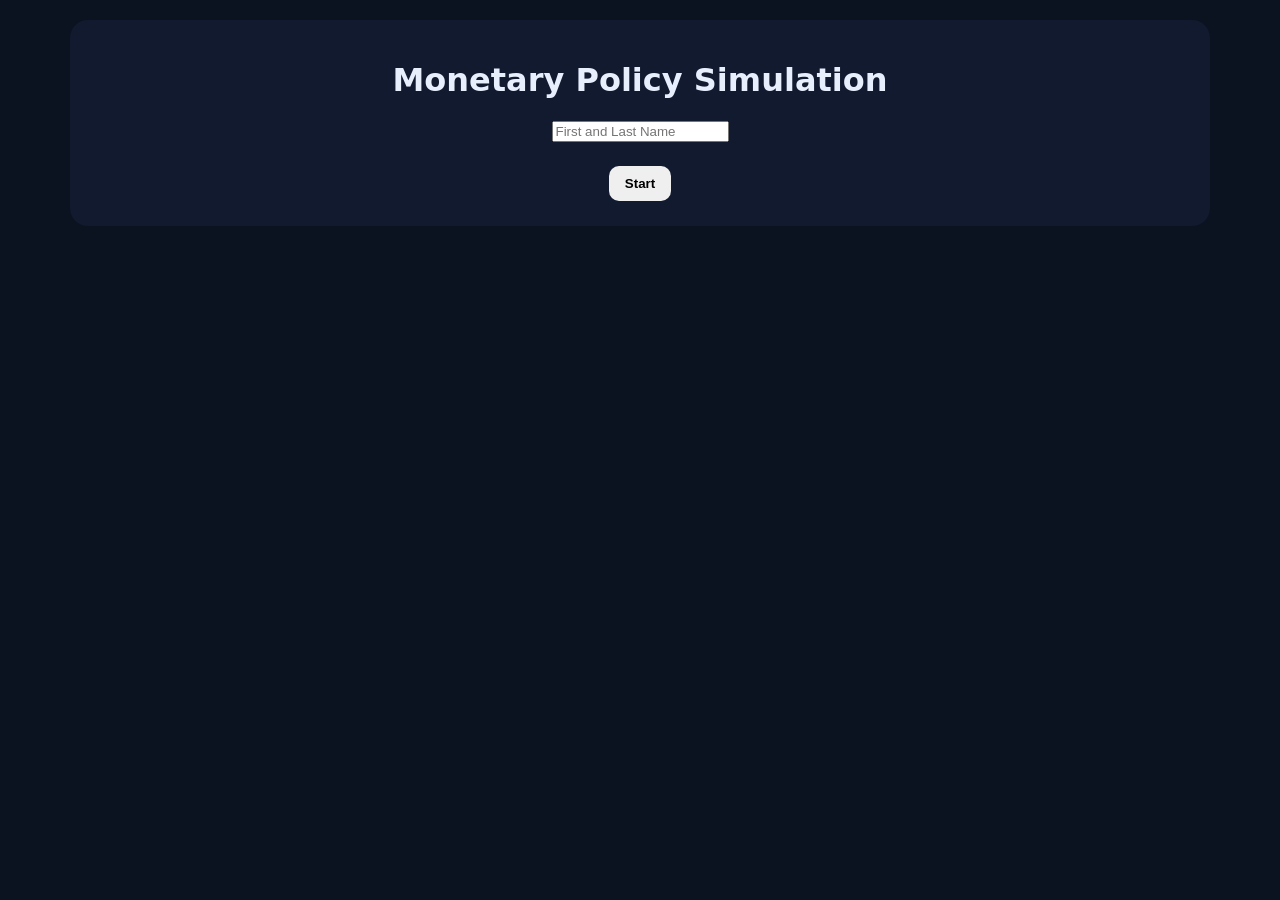
==== Fiscal-Policy-Slider-Game.html @ 52f2d163 "Update Fiscal-Policy-Slider-Game.html" ====
<!doctype html>
<html lang="en">
<head>
<meta charset="utf-8"/>
<meta name="viewport" content="width=device-width,initial-scale=1"/>
<title>Monetary Policy Slider Simulation — CS21</title>

<style>
body{margin:0;background:#0b1220;color:#e7eefc;font-family:system-ui;text-align:center;}
.panel{background:#111a2f;margin:20px auto;padding:20px;border-radius:18px;width:min(1100px,95vw);}
.slider-wrap{display:flex;justify-content:center;gap:60px;margin:30px 0;}
input[type=range]{writing-mode:bt-lr;-webkit-appearance:slider-vertical;width:8px;height:250px;}
.economy{margin:20px auto;width:160px;height:160px;background:#7aa2ff;display:flex;align-items:center;justify-content:center;border-radius:12px;transition:.3s;}
button{padding:10px 16px;border:none;border-radius:10px;margin:5px;cursor:pointer;font-weight:bold;}
.hidden{display:none;}
</style>
</head>
<body>

<div id="startScreen" class="panel">
<h1>Monetary Policy Simulation</h1>
<input id="studentName" placeholder="First and Last Name"/>
<br><br>
<button onclick="startGame()">Start</button>
</div>

<div id="gameScreen" class="panel hidden">
<div>
<span id="timestamp"></span> |
Time: <span id="timer">0</span>s |
Accuracy: <span id="accuracy">100</span>%
</div>

<h2 id="scenario"></h2>

<div class="slider-wrap">

<div>
<label><b>Buy Securities ↑</b></label><br>
<input type="range" min="-100" max="100" value="0" id="omo"><br>
<label>Sell Securities ↓</label>
</div>

<div>
<label><b>Lower Reserve ↑</b></label><br>
<input type="range" min="-100" max="100" value="0" id="reserve"><br>
<label>Raise Reserve ↓</label>
</div>

<div>
<label><b>Lower Discount ↑</b></label><br>
<input type="range" min="-100" max="100" value="0" id="discount"><br>
<label>Raise Discount ↓</label>
</div>

</div>

<div class="economy" id="econBox">Economy / Inflation</div>

<button onclick="submitAnswer('Expansionary')">Expansionary</button>
<button onclick="submitAnswer('Contractionary')">Contractionary</button>

<p id="feedback"></p>
</div>

<div id="finishScreen" class="panel hidden"></div>

<script>
const scenarios=[
{q:"Recession begins. The Fed buys government bonds.",a:"Expansionary"},
{q:"Inflation rises. The Fed sells bonds.",a:"Contractionary"},
{q:"Unemployment increases. Reserve requirement lowered.",a:"Expansionary"},
{q:"Economy overheating. Reserve requirement raised.",a:"Contractionary"},
{q:"Banks need liquidity. Discount rate lowered.",a:"Expansionary"},
{q:"Inflation at 8%. Discount rate increased.",a:"Contractionary"},
{q:"GDP declining. Fed buys securities.",a:"Expansionary"},
{q:"Prices rising too fast. Fed sells securities.",a:"Contractionary"},
{q:"Lending slows. Reserve requirement reduced.",a:"Expansionary"},
{q:"Credit expanding too quickly. Reserve raised.",a:"Contractionary"},
{q:"Recession deepens. Discount lowered.",a:"Expansionary"},
{q:"Inflation spike. Discount raised.",a:"Contractionary"},
{q:"Economic slowdown. Fed buys bonds.",a:"Expansionary"},
{q:"Demand too high. Fed sells bonds.",a:"Contractionary"},
{q:"Banks hesitant to lend. Reserve lowered.",a:"Expansionary"},
{q:"Money supply too large. Reserve raised.",a:"Contractionary"},
{q:"Unemployment rising. Discount rate cut.",a:"Expansionary"},
{q:"Inflation persists. Discount increased.",a:"Contractionary"},
{q:"GDP shrinking. Fed purchases securities.",a:"Expansionary"},
{q:"Inflation accelerates. Fed sells securities.",a:"Contractionary"},
{q:"Credit tightens. Reserve requirement lowered.",a:"Expansionary"},
{q:"Economy overheating. Reserve raised.",a:"Contractionary"},
{q:"Businesses struggling. Discount lowered.",a:"Expansionary"},
{q:"Prices surging. Discount raised.",a:"Contractionary"},
{q:"Recession spreads. Fed buys bonds.",a:"Expansionary"},
];

let index=0, correct=0, attempts=0, timer=0, interval;

function startGame(){
const name=document.getElementById("studentName").value;
if(!name)return alert("Enter full name.");
startScreen.classList.add("hidden");
gameScreen.classList.remove("hidden");
timestamp.textContent=new Date().toLocaleString();
loadScenario();
interval=setInterval(()=>{timer++;document.getElementById("timer").textContent=timer;},1000);
}

function loadScenario(){
scenario.textContent=scenarios[index].q;
feedback.textContent="";
updateEconomy();
}

document.querySelectorAll("input[type=range]").forEach(s=>s.oninput=updateEconomy);

function updateEconomy(){
let net=parseInt(omo.value)+parseInt(reserve.value)+parseInt(discount.value);
let size=160+net/3;
econBox.style.width=size+"px";
econBox.style.height=size+"px";
}

function submitAnswer(choice){
attempts++;
if(choice===scenarios[index].a){
correct++;
index++;
if(index>=scenarios.length){
if(correct===attempts) finishGame();
else alert("Must achieve 100% accuracy.");
return;
}
loadScenario();
}else{
feedback.textContent="Hint: Buying bonds, lowering reserve or lowering discount = expand. Opposite = contract.";
}
accuracy.textContent=Math.round((correct/attempts)*100);
}

function finishGame(){
clearInterval(interval);
gameScreen.classList.add("hidden");
finishScreen.classList.remove("hidden");
finishScreen.innerHTML="<h2>100% Perfect Run!</h2>"+
"<p>Time: "+timer+" seconds</p>"+
"<p>Ticket: MON-"+Math.random().toString(36).substring(2,8).toUpperCase()+"</p>";
}
</script>
</body>
</html>
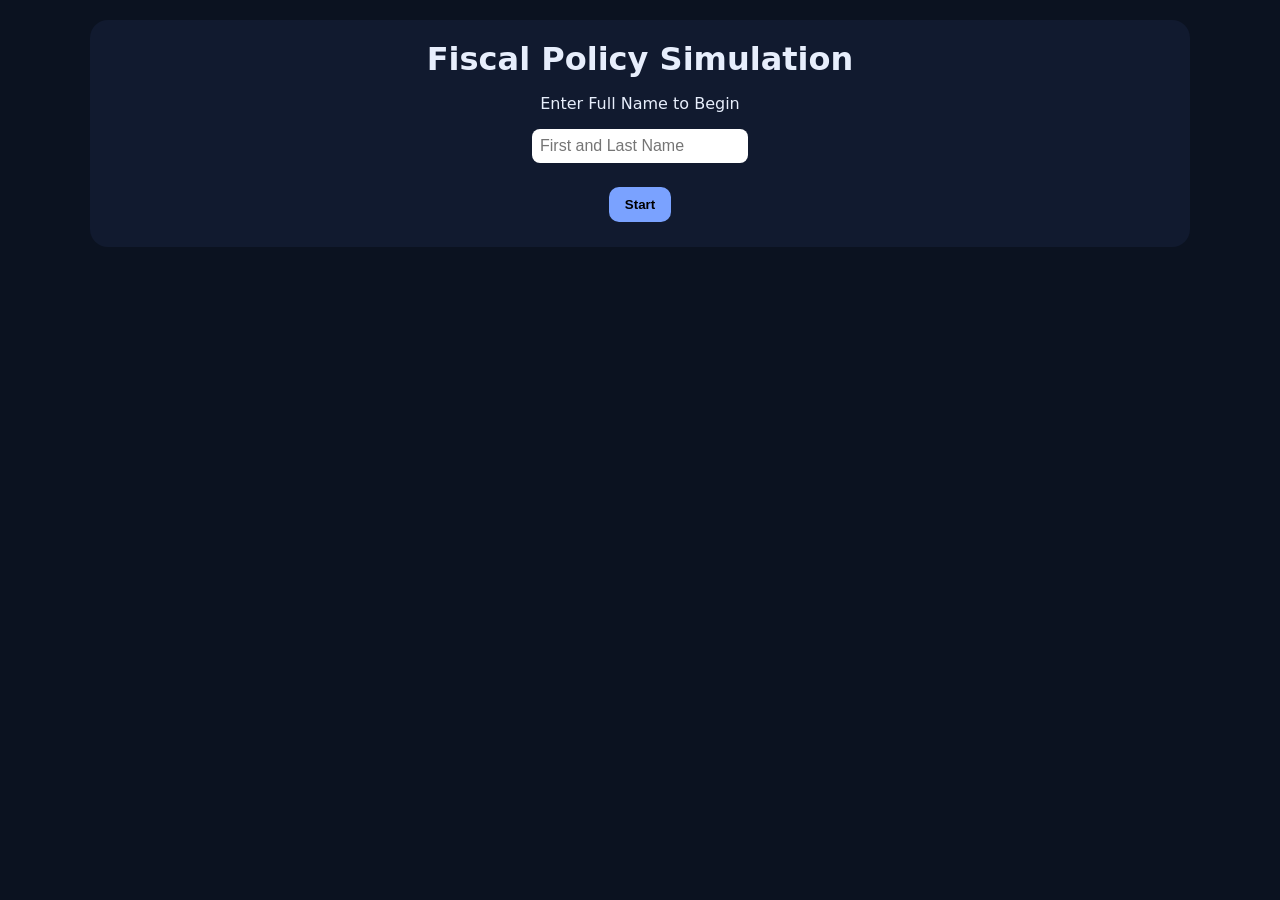
==== commit 1fc2d550: "Update Fiscal-Policy-Slider-Game.html" ====
--- a/Fiscal-Policy-Slider-Game.html
+++ b/Fiscal-Policy-Slider-Game.html
@@ -3,95 +3,159 @@
 <head>
 <meta charset="utf-8"/>
 <meta name="viewport" content="width=device-width,initial-scale=1"/>
-<title>Monetary Policy Slider Simulation — CS21</title>
+<title>Fiscal Policy Slider Simulation — CS20</title>
 
 <style>
-body{margin:0;background:#0b1220;color:#e7eefc;font-family:system-ui;text-align:center;}
-.panel{background:#111a2f;margin:20px auto;padding:20px;border-radius:18px;width:min(1100px,95vw);}
-.slider-wrap{display:flex;justify-content:center;gap:60px;margin:30px 0;}
-input[type=range]{writing-mode:bt-lr;-webkit-appearance:slider-vertical;width:8px;height:250px;}
-.economy{margin:20px auto;width:160px;height:160px;background:#7aa2ff;display:flex;align-items:center;justify-content:center;border-radius:12px;transition:.3s;}
-button{padding:10px 16px;border:none;border-radius:10px;margin:5px;cursor:pointer;font-weight:bold;}
+:root{
+  --bg:#0b1220;
+  --panel:#111a2f;
+  --text:#e7eefc;
+  --muted:#a8b4cf;
+  --accent:#7aa2ff;
+  --good:#2bd576;
+  --bad:#ff5c7a;
+}
+body{
+  margin:0;
+  background:var(--bg);
+  color:var(--text);
+  font-family:system-ui;
+  text-align:center;
+}
+.wrap{width:min(1100px,95vw);margin:20px auto;}
+.panel{
+  background:var(--panel);
+  padding:20px;
+  border-radius:18px;
+}
+h1{margin:0 0 10px}
+input{
+  padding:8px;
+  border-radius:8px;
+  border:none;
+  font-size:16px;
+}
+button{
+  padding:10px 16px;
+  border:none;
+  border-radius:10px;
+  margin:5px;
+  cursor:pointer;
+  font-weight:bold;
+}
+.primary{background:var(--accent);color:#000;}
+.good{background:var(--good);}
+.bad{background:var(--bad);}
+.slider-wrap{
+  display:flex;
+  justify-content:center;
+  gap:80px;
+  margin:30px 0;
+}
+.slider-block{
+  display:flex;
+  flex-direction:column;
+  align-items:center;
+}
+input[type=range]{
+  writing-mode: bt-lr;
+  -webkit-appearance: slider-vertical;
+  width:8px;
+  height:250px;
+}
+.economy{
+  margin:20px auto;
+  width:150px;
+  height:150px;
+  background:var(--accent);
+  display:flex;
+  align-items:center;
+  justify-content:center;
+  border-radius:12px;
+  transition:all .3s ease;
+  font-weight:bold;
+}
+.meta{font-size:14px;color:var(--muted);}
 .hidden{display:none;}
 </style>
 </head>
+
 <body>
+<div class="wrap">
 
 <div id="startScreen" class="panel">
-<h1>Monetary Policy Simulation</h1>
+<h1>Fiscal Policy Simulation</h1>
+<p>Enter Full Name to Begin</p>
 <input id="studentName" placeholder="First and Last Name"/>
 <br><br>
-<button onclick="startGame()">Start</button>
-</div>
-
-<div id="gameScreen" class="panel hidden">
-<div>
+<button class="primary" onclick="startGame()">Start</button>
+</div>
+
+<div id="gameScreen" class="hidden">
+
+<div class="meta">
 <span id="timestamp"></span> |
 Time: <span id="timer">0</span>s |
 Accuracy: <span id="accuracy">100</span>%
 </div>
 
+<div class="panel">
 <h2 id="scenario"></h2>
 
 <div class="slider-wrap">
-
-<div>
-<label><b>Buy Securities ↑</b></label><br>
-<input type="range" min="-100" max="100" value="0" id="omo"><br>
-<label>Sell Securities ↓</label>
-</div>
-
-<div>
-<label><b>Lower Reserve ↑</b></label><br>
-<input type="range" min="-100" max="100" value="0" id="reserve"><br>
-<label>Raise Reserve ↓</label>
-</div>
-
-<div>
-<label><b>Lower Discount ↑</b></label><br>
-<input type="range" min="-100" max="100" value="0" id="discount"><br>
-<label>Raise Discount ↓</label>
-</div>
-
-</div>
-
-<div class="economy" id="econBox">Economy / Inflation</div>
-
-<button onclick="submitAnswer('Expansionary')">Expansionary</button>
-<button onclick="submitAnswer('Contractionary')">Contractionary</button>
+<div class="slider-block">
+<label><b>Increase Spending ↑</b></label>
+<input type="range" min="-100" max="100" value="0" id="spending">
+<label>Decrease Spending ↓</label>
+</div>
+
+<div class="slider-block">
+<label><b>Decrease Taxes ↑</b></label>
+<input type="range" min="-100" max="100" value="0" id="taxes">
+<label>Increase Taxes ↓</label>
+</div>
+</div>
+
+<div class="economy" id="economyBox">ECONOMY</div>
+
+<button onclick="submitAnswer('Expansionary')" class="good">Expansionary</button>
+<button onclick="submitAnswer('Contractionary')" class="bad">Contractionary</button>
 
 <p id="feedback"></p>
 </div>
+</div>
 
 <div id="finishScreen" class="panel hidden"></div>
 
+</div>
+
 <script>
-const scenarios=[
-{q:"Recession begins. The Fed buys government bonds.",a:"Expansionary"},
-{q:"Inflation rises. The Fed sells bonds.",a:"Contractionary"},
-{q:"Unemployment increases. Reserve requirement lowered.",a:"Expansionary"},
-{q:"Economy overheating. Reserve requirement raised.",a:"Contractionary"},
-{q:"Banks need liquidity. Discount rate lowered.",a:"Expansionary"},
-{q:"Inflation at 8%. Discount rate increased.",a:"Contractionary"},
-{q:"GDP declining. Fed buys securities.",a:"Expansionary"},
-{q:"Prices rising too fast. Fed sells securities.",a:"Contractionary"},
-{q:"Lending slows. Reserve requirement reduced.",a:"Expansionary"},
-{q:"Credit expanding too quickly. Reserve raised.",a:"Contractionary"},
-{q:"Recession deepens. Discount lowered.",a:"Expansionary"},
-{q:"Inflation spike. Discount raised.",a:"Contractionary"},
-{q:"Economic slowdown. Fed buys bonds.",a:"Expansionary"},
-{q:"Demand too high. Fed sells bonds.",a:"Contractionary"},
-{q:"Banks hesitant to lend. Reserve lowered.",a:"Expansionary"},
-{q:"Money supply too large. Reserve raised.",a:"Contractionary"},
-{q:"Unemployment rising. Discount rate cut.",a:"Expansionary"},
-{q:"Inflation persists. Discount increased.",a:"Contractionary"},
-{q:"GDP shrinking. Fed purchases securities.",a:"Expansionary"},
-{q:"Inflation accelerates. Fed sells securities.",a:"Contractionary"},
-{q:"Credit tightens. Reserve requirement lowered.",a:"Expansionary"},
-{q:"Economy overheating. Reserve raised.",a:"Contractionary"},
-{q:"Businesses struggling. Discount lowered.",a:"Expansionary"},
-{q:"Prices surging. Discount raised.",a:"Contractionary"},
-{q:"Recession spreads. Fed buys bonds.",a:"Expansionary"},
+const scenarios = [
+{q:"Unemployment is rising sharply. Congress increases unemployment benefits.",a:"Expansionary"},
+{q:"Inflation is rising rapidly. Congress cuts federal spending.",a:"Contractionary"},
+{q:"Businesses are struggling. Tax credits are introduced.",a:"Expansionary"},
+{q:"The economy is overheating. Income taxes are raised.",a:"Contractionary"},
+{q:"A recession begins. Infrastructure spending increases.",a:"Expansionary"},
+{q:"The deficit grows large. Government spending decreases.",a:"Contractionary"},
+{q:"Consumers slow spending. Payroll taxes are reduced.",a:"Expansionary"},
+{q:"Prices rise too quickly. Corporate taxes increase.",a:"Contractionary"},
+{q:"GDP declines for two quarters. Government boosts stimulus checks.",a:"Expansionary"},
+{q:"Economic growth exceeds sustainable levels. Spending is cut.",a:"Contractionary"},
+{q:"Unemployment hits 8%. Education funding rises.",a:"Expansionary"},
+{q:"Demand exceeds supply. Federal taxes increase.",a:"Contractionary"},
+{q:"Manufacturing declines. Tax deductions expand.",a:"Expansionary"},
+{q:"Inflation reaches 9%. Government cuts subsidies.",a:"Contractionary"},
+{q:"Recession fears spread. Congress increases defense spending.",a:"Expansionary"},
+{q:"Stock market bubbles. Capital gains taxes increase.",a:"Contractionary"},
+{q:"Economic slowdown. Small business tax credits expand.",a:"Expansionary"},
+{q:"Prices rising too fast. Federal budget cuts enacted.",a:"Contractionary"},
+{q:"Housing market collapses. Federal grants increase.",a:"Expansionary"},
+{q:"High inflation persists. Government reduces spending.",a:"Contractionary"},
+{q:"Consumer confidence falls. Taxes reduced.",a:"Expansionary"},
+{q:"Rapid growth threatens inflation. Taxes raised.",a:"Contractionary"},
+{q:"Recession spreads nationwide. Spending rises.",a:"Expansionary"},
+{q:"Inflation accelerates. Spending decreases.",a:"Contractionary"},
+{q:"Unemployment surges. Government stimulus enacted.",a:"Expansionary"},
 ];
 
 let index=0, correct=0, attempts=0, timer=0, interval;
@@ -99,26 +163,29 @@
 function startGame(){
 const name=document.getElementById("studentName").value;
 if(!name)return alert("Enter full name.");
-startScreen.classList.add("hidden");
-gameScreen.classList.remove("hidden");
-timestamp.textContent=new Date().toLocaleString();
+document.getElementById("startScreen").classList.add("hidden");
+document.getElementById("gameScreen").classList.remove("hidden");
+document.getElementById("timestamp").textContent=new Date().toLocaleString();
 loadScenario();
 interval=setInterval(()=>{timer++;document.getElementById("timer").textContent=timer;},1000);
 }
 
 function loadScenario(){
-scenario.textContent=scenarios[index].q;
-feedback.textContent="";
+document.getElementById("scenario").textContent=scenarios[index].q;
+document.getElementById("feedback").textContent="";
 updateEconomy();
 }
 
-document.querySelectorAll("input[type=range]").forEach(s=>s.oninput=updateEconomy);
+document.getElementById("spending").oninput=updateEconomy;
+document.getElementById("taxes").oninput=updateEconomy;
 
 function updateEconomy(){
-let net=parseInt(omo.value)+parseInt(reserve.value)+parseInt(discount.value);
-let size=160+net/3;
-econBox.style.width=size+"px";
-econBox.style.height=size+"px";
+let spend=parseInt(spending.value);
+let tax=parseInt(taxes.value);
+let net=spend-tax;
+let size=150+net/2;
+economyBox.style.width=size+"px";
+economyBox.style.height=size+"px";
 }
 
 function submitAnswer(choice){
@@ -128,23 +195,24 @@
 index++;
 if(index>=scenarios.length){
 if(correct===attempts) finishGame();
-else alert("Must achieve 100% accuracy.");
+else alert("Must achieve 100% accuracy for ticket.");
 return;
 }
 loadScenario();
 }else{
-feedback.textContent="Hint: Buying bonds, lowering reserve or lowering discount = expand. Opposite = contract.";
-}
-accuracy.textContent=Math.round((correct/attempts)*100);
+document.getElementById("feedback").textContent="Hint: Is the government increasing spending or cutting taxes (expand) OR decreasing spending/increasing taxes (contract)?";
+}
+document.getElementById("accuracy").textContent=Math.round((correct/attempts)*100);
 }
 
 function finishGame(){
 clearInterval(interval);
-gameScreen.classList.add("hidden");
-finishScreen.classList.remove("hidden");
-finishScreen.innerHTML="<h2>100% Perfect Run!</h2>"+
+document.getElementById("gameScreen").classList.add("hidden");
+document.getElementById("finishScreen").classList.remove("hidden");
+document.getElementById("finishScreen").innerHTML=
+"<h2>100% Perfect Run Achieved!</h2>"+
 "<p>Time: "+timer+" seconds</p>"+
-"<p>Ticket: MON-"+Math.random().toString(36).substring(2,8).toUpperCase()+"</p>";
+"<p>Submission Ticket: FISCAL-"+Math.random().toString(36).substring(2,8).toUpperCase()+"</p>";
 }
 </script>
 </body>
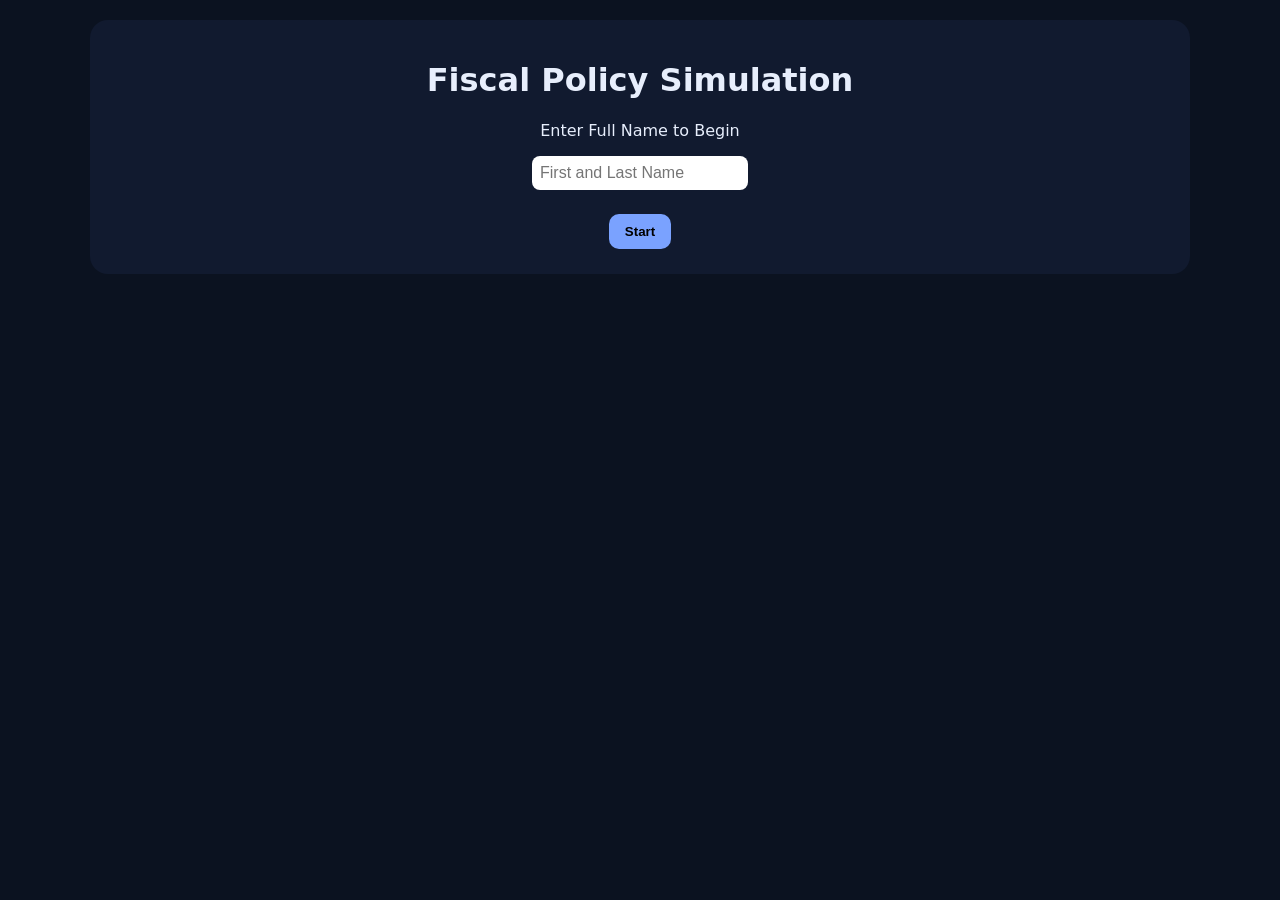
==== commit 58ff7d66: "Update Fiscal-Policy-Slider-Game.html" ====
--- a/Fiscal-Policy-Slider-Game.html
+++ b/Fiscal-Policy-Slider-Game.html
@@ -15,71 +15,24 @@
   --good:#2bd576;
   --bad:#ff5c7a;
 }
-body{
-  margin:0;
-  background:var(--bg);
-  color:var(--text);
-  font-family:system-ui;
-  text-align:center;
-}
+body{margin:0;background:var(--bg);color:var(--text);font-family:system-ui;text-align:center;}
 .wrap{width:min(1100px,95vw);margin:20px auto;}
-.panel{
-  background:var(--panel);
-  padding:20px;
-  border-radius:18px;
-}
-h1{margin:0 0 10px}
-input{
-  padding:8px;
-  border-radius:8px;
-  border:none;
-  font-size:16px;
-}
-button{
-  padding:10px 16px;
-  border:none;
-  border-radius:10px;
-  margin:5px;
-  cursor:pointer;
-  font-weight:bold;
-}
-.primary{background:var(--accent);color:#000;}
+.panel{background:var(--panel);padding:20px;border-radius:18px;}
+input{padding:8px;border-radius:8px;border:none;font-size:16px;}
+button{padding:10px 16px;border:none;border-radius:10px;margin:5px;cursor:pointer;font-weight:bold;}
+button:disabled{opacity:.4;cursor:not-allowed;}
 .good{background:var(--good);}
 .bad{background:var(--bad);}
-.slider-wrap{
-  display:flex;
-  justify-content:center;
-  gap:80px;
-  margin:30px 0;
-}
-.slider-block{
-  display:flex;
-  flex-direction:column;
-  align-items:center;
-}
-input[type=range]{
-  writing-mode: bt-lr;
-  -webkit-appearance: slider-vertical;
-  width:8px;
-  height:250px;
-}
-.economy{
-  margin:20px auto;
-  width:150px;
-  height:150px;
-  background:var(--accent);
-  display:flex;
-  align-items:center;
-  justify-content:center;
-  border-radius:12px;
-  transition:all .3s ease;
-  font-weight:bold;
-}
+.primary{background:var(--accent);color:#000;}
+.slider-wrap{display:flex;justify-content:center;gap:80px;margin:30px 0;}
+.slider-block{display:flex;flex-direction:column;align-items:center;}
+input[type=range]{writing-mode:bt-lr;-webkit-appearance:slider-vertical;width:8px;height:250px;}
+.economy{margin:20px auto;width:150px;height:150px;background:var(--accent);display:flex;align-items:center;justify-content:center;border-radius:12px;transition:.3s;font-weight:bold;}
 .meta{font-size:14px;color:var(--muted);}
 .hidden{display:none;}
+.instructions{font-size:14px;color:var(--muted);margin-bottom:15px;}
 </style>
 </head>
-
 <body>
 <div class="wrap">
 
@@ -92,7 +45,6 @@
 </div>
 
 <div id="gameScreen" class="hidden">
-
 <div class="meta">
 <span id="timestamp"></span> |
 Time: <span id="timer">0</span>s |
@@ -101,6 +53,11 @@
 
 <div class="panel">
 <h2 id="scenario"></h2>
+
+<div class="instructions">
+Step 1: Manipulate at least one fiscal tool (spending or taxes).<br>
+Step 2: Choose Expansionary or Contractionary correctly to advance.
+</div>
 
 <div class="slider-wrap">
 <div class="slider-block">
@@ -118,8 +75,8 @@
 
 <div class="economy" id="economyBox">ECONOMY</div>
 
-<button onclick="submitAnswer('Expansionary')" class="good">Expansionary</button>
-<button onclick="submitAnswer('Contractionary')" class="bad">Contractionary</button>
+<button id="expandBtn" class="good" disabled onclick="submitAnswer('Expansionary')">Expansionary</button>
+<button id="contractBtn" class="bad" disabled onclick="submitAnswer('Contractionary')">Contractionary</button>
 
 <p id="feedback"></p>
 </div>
@@ -131,88 +88,98 @@
 
 <script>
 const scenarios = [
-{q:"Unemployment is rising sharply. Congress increases unemployment benefits.",a:"Expansionary"},
-{q:"Inflation is rising rapidly. Congress cuts federal spending.",a:"Contractionary"},
-{q:"Businesses are struggling. Tax credits are introduced.",a:"Expansionary"},
-{q:"The economy is overheating. Income taxes are raised.",a:"Contractionary"},
-{q:"A recession begins. Infrastructure spending increases.",a:"Expansionary"},
-{q:"The deficit grows large. Government spending decreases.",a:"Contractionary"},
-{q:"Consumers slow spending. Payroll taxes are reduced.",a:"Expansionary"},
-{q:"Prices rise too quickly. Corporate taxes increase.",a:"Contractionary"},
-{q:"GDP declines for two quarters. Government boosts stimulus checks.",a:"Expansionary"},
-{q:"Economic growth exceeds sustainable levels. Spending is cut.",a:"Contractionary"},
-{q:"Unemployment hits 8%. Education funding rises.",a:"Expansionary"},
-{q:"Demand exceeds supply. Federal taxes increase.",a:"Contractionary"},
-{q:"Manufacturing declines. Tax deductions expand.",a:"Expansionary"},
-{q:"Inflation reaches 9%. Government cuts subsidies.",a:"Contractionary"},
-{q:"Recession fears spread. Congress increases defense spending.",a:"Expansionary"},
-{q:"Stock market bubbles. Capital gains taxes increase.",a:"Contractionary"},
-{q:"Economic slowdown. Small business tax credits expand.",a:"Expansionary"},
-{q:"Prices rising too fast. Federal budget cuts enacted.",a:"Contractionary"},
-{q:"Housing market collapses. Federal grants increase.",a:"Expansionary"},
-{q:"High inflation persists. Government reduces spending.",a:"Contractionary"},
+{q:"Unemployment rising sharply. Congress increases unemployment benefits.",a:"Expansionary"},
+{q:"Inflation rising rapidly. Congress cuts spending.",a:"Contractionary"},
+{q:"Recession begins. Infrastructure spending increases.",a:"Expansionary"},
+{q:"Economy overheating. Income taxes raised.",a:"Contractionary"},
+{q:"GDP declines. Stimulus checks approved.",a:"Expansionary"},
+{q:"Deficit large. Spending reduced.",a:"Contractionary"},
+{q:"Consumers slowing. Payroll taxes reduced.",a:"Expansionary"},
+{q:"Prices rising fast. Corporate taxes increased.",a:"Contractionary"},
+{q:"Unemployment 8%. Education funding rises.",a:"Expansionary"},
+{q:"Demand exceeds supply. Taxes increased.",a:"Contractionary"},
+{q:"Manufacturing declines. Tax credits expanded.",a:"Expansionary"},
+{q:"Inflation high. Subsidies cut.",a:"Contractionary"},
+{q:"Recession fears. Defense spending increases.",a:"Expansionary"},
+{q:"Stock bubble forming. Capital gains tax raised.",a:"Contractionary"},
+{q:"Economic slowdown. Small business deductions expand.",a:"Expansionary"},
+{q:"Inflation persistent. Budget cuts enacted.",a:"Contractionary"},
+{q:"Housing crash. Federal grants increase.",a:"Expansionary"},
+{q:"High inflation continues. Spending decreases.",a:"Contractionary"},
 {q:"Consumer confidence falls. Taxes reduced.",a:"Expansionary"},
-{q:"Rapid growth threatens inflation. Taxes raised.",a:"Contractionary"},
-{q:"Recession spreads nationwide. Spending rises.",a:"Expansionary"},
+{q:"Rapid growth. Taxes raised.",a:"Contractionary"},
+{q:"Recession spreads. Spending rises.",a:"Expansionary"},
 {q:"Inflation accelerates. Spending decreases.",a:"Contractionary"},
-{q:"Unemployment surges. Government stimulus enacted.",a:"Expansionary"},
+{q:"Unemployment surges. Stimulus enacted.",a:"Expansionary"},
+{q:"Overheating economy. Taxes increase.",a:"Contractionary"},
+{q:"GDP falling. Spending increases.",a:"Expansionary"},
 ];
 
 let index=0, correct=0, attempts=0, timer=0, interval;
+let toolUsed=false;
 
 function startGame(){
-const name=document.getElementById("studentName").value;
-if(!name)return alert("Enter full name.");
-document.getElementById("startScreen").classList.add("hidden");
-document.getElementById("gameScreen").classList.remove("hidden");
-document.getElementById("timestamp").textContent=new Date().toLocaleString();
+if(!studentName.value) return alert("Enter full name.");
+startScreen.classList.add("hidden");
+gameScreen.classList.remove("hidden");
+timestamp.textContent=new Date().toLocaleString();
 loadScenario();
-interval=setInterval(()=>{timer++;document.getElementById("timer").textContent=timer;},1000);
+interval=setInterval(()=>{timer++;timerDisplay();},1000);
 }
 
+function timerDisplay(){timerEl=document.getElementById("timer");timerEl.textContent=timer;}
+
 function loadScenario(){
-document.getElementById("scenario").textContent=scenarios[index].q;
-document.getElementById("feedback").textContent="";
+scenario.textContent=scenarios[index].q;
+feedback.textContent="";
+spending.value=0; taxes.value=0;
+toolUsed=false;
+expandBtn.disabled=true;
+contractBtn.disabled=true;
 updateEconomy();
 }
 
-document.getElementById("spending").oninput=updateEconomy;
-document.getElementById("taxes").oninput=updateEconomy;
+document.querySelectorAll("input[type=range]").forEach(s=>{
+s.oninput=()=>{
+toolUsed=true;
+expandBtn.disabled=false;
+contractBtn.disabled=false;
+updateEconomy();
+};
+});
 
 function updateEconomy(){
-let spend=parseInt(spending.value);
-let tax=parseInt(taxes.value);
-let net=spend-tax;
+let net=parseInt(spending.value)-parseInt(taxes.value);
 let size=150+net/2;
 economyBox.style.width=size+"px";
 economyBox.style.height=size+"px";
 }
 
 function submitAnswer(choice){
+if(!toolUsed) return;
 attempts++;
 if(choice===scenarios[index].a){
 correct++;
 index++;
 if(index>=scenarios.length){
 if(correct===attempts) finishGame();
-else alert("Must achieve 100% accuracy for ticket.");
+else alert("You must achieve 100% accuracy for ticket.");
 return;
 }
 loadScenario();
 }else{
-document.getElementById("feedback").textContent="Hint: Is the government increasing spending or cutting taxes (expand) OR decreasing spending/increasing taxes (contract)?";
+feedback.textContent="Incorrect. Think: Increase spending OR decrease taxes = expansion.";
 }
-document.getElementById("accuracy").textContent=Math.round((correct/attempts)*100);
+accuracy.textContent=Math.round((correct/attempts)*100);
 }
 
 function finishGame(){
 clearInterval(interval);
-document.getElementById("gameScreen").classList.add("hidden");
-document.getElementById("finishScreen").classList.remove("hidden");
-document.getElementById("finishScreen").innerHTML=
-"<h2>100% Perfect Run Achieved!</h2>"+
+gameScreen.classList.add("hidden");
+finishScreen.classList.remove("hidden");
+finishScreen.innerHTML="<h2>100% Perfect Run!</h2>"+
 "<p>Time: "+timer+" seconds</p>"+
-"<p>Submission Ticket: FISCAL-"+Math.random().toString(36).substring(2,8).toUpperCase()+"</p>";
+"<p>Ticket: FISCAL-"+Math.random().toString(36).substring(2,8).toUpperCase()+"</p>";
 }
 </script>
 </body>
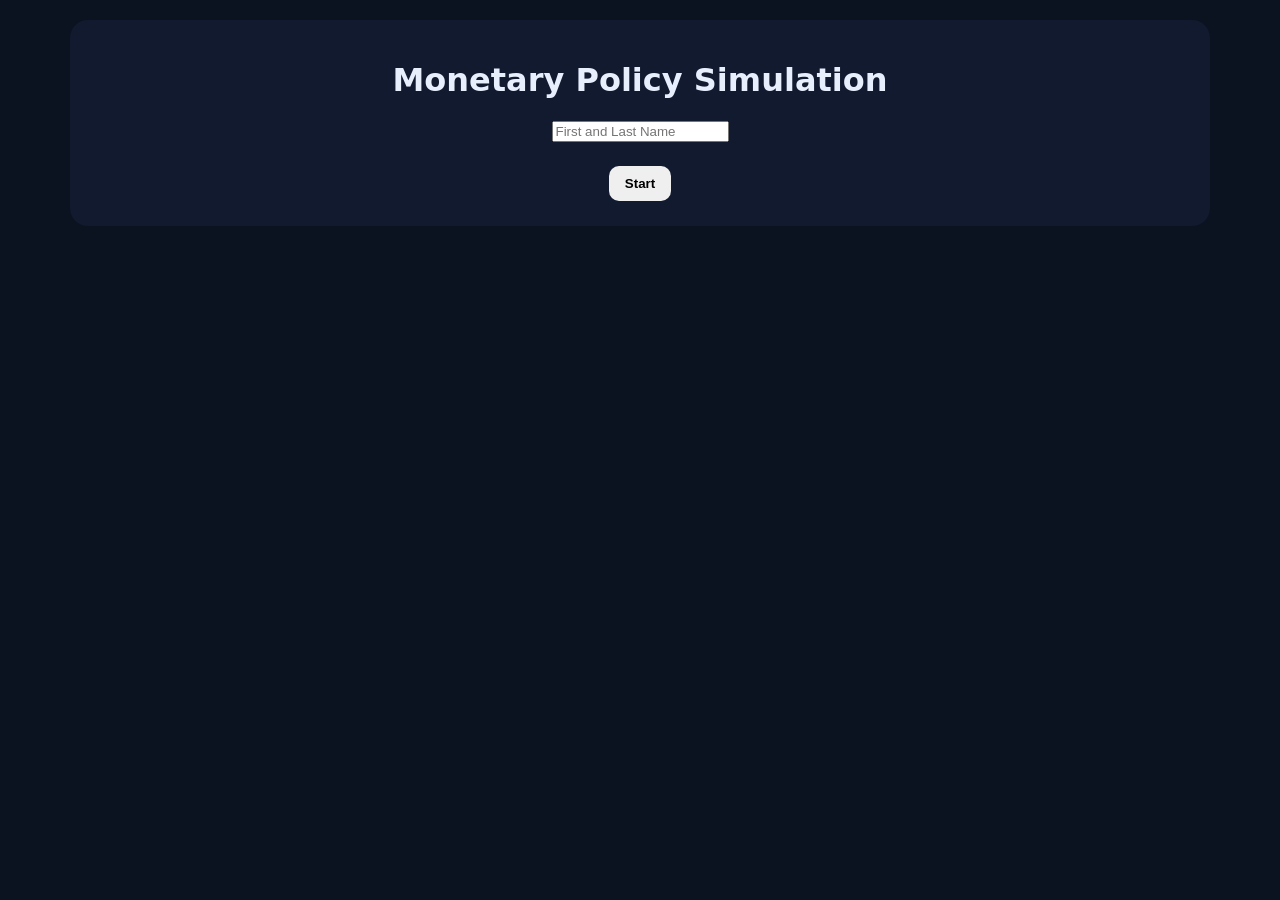
==== commit 1b465d21: "Update Fiscal-Policy-Slider-Game.html" ====
--- a/Fiscal-Policy-Slider-Game.html
+++ b/Fiscal-Policy-Slider-Game.html
@@ -3,7 +3,7 @@
 <head>
 <meta charset="utf-8"/>
 <meta name="viewport" content="width=device-width,initial-scale=1"/>
-<title>Fiscal Policy Slider Simulation — CS20</title>
+<title>Monetary Policy Slider Simulation — CS21</title>
 
 <style>
 :root{
@@ -11,108 +11,100 @@
   --panel:#111a2f;
   --text:#e7eefc;
   --muted:#a8b4cf;
-  --accent:#7aa2ff;
   --good:#2bd576;
   --bad:#ff5c7a;
 }
 body{margin:0;background:var(--bg);color:var(--text);font-family:system-ui;text-align:center;}
-.wrap{width:min(1100px,95vw);margin:20px auto;}
-.panel{background:var(--panel);padding:20px;border-radius:18px;}
-input{padding:8px;border-radius:8px;border:none;font-size:16px;}
+.panel{background:var(--panel);margin:20px auto;padding:20px;border-radius:18px;width:min(1100px,95vw);}
+input[type=range]{writing-mode:bt-lr;-webkit-appearance:slider-vertical;width:8px;height:250px;}
+.slider-wrap{display:flex;justify-content:center;gap:60px;margin:30px 0;}
+.economy{margin:20px auto;width:160px;height:160px;background:#7aa2ff;display:flex;align-items:center;justify-content:center;border-radius:12px;transition:.3s;}
 button{padding:10px 16px;border:none;border-radius:10px;margin:5px;cursor:pointer;font-weight:bold;}
 button:disabled{opacity:.4;cursor:not-allowed;}
 .good{background:var(--good);}
 .bad{background:var(--bad);}
-.primary{background:var(--accent);color:#000;}
-.slider-wrap{display:flex;justify-content:center;gap:80px;margin:30px 0;}
-.slider-block{display:flex;flex-direction:column;align-items:center;}
-input[type=range]{writing-mode:bt-lr;-webkit-appearance:slider-vertical;width:8px;height:250px;}
-.economy{margin:20px auto;width:150px;height:150px;background:var(--accent);display:flex;align-items:center;justify-content:center;border-radius:12px;transition:.3s;font-weight:bold;}
-.meta{font-size:14px;color:var(--muted);}
 .hidden{display:none;}
 .instructions{font-size:14px;color:var(--muted);margin-bottom:15px;}
 </style>
 </head>
 <body>
-<div class="wrap">
 
 <div id="startScreen" class="panel">
-<h1>Fiscal Policy Simulation</h1>
-<p>Enter Full Name to Begin</p>
+<h1>Monetary Policy Simulation</h1>
 <input id="studentName" placeholder="First and Last Name"/>
 <br><br>
-<button class="primary" onclick="startGame()">Start</button>
+<button onclick="startGame()">Start</button>
 </div>
 
-<div id="gameScreen" class="hidden">
-<div class="meta">
+<div id="gameScreen" class="panel hidden">
+<div>
 <span id="timestamp"></span> |
 Time: <span id="timer">0</span>s |
 Accuracy: <span id="accuracy">100</span>%
 </div>
 
-<div class="panel">
 <h2 id="scenario"></h2>
 
 <div class="instructions">
-Step 1: Manipulate at least one fiscal tool (spending or taxes).<br>
-Step 2: Choose Expansionary or Contractionary correctly to advance.
+Step 1: Manipulate at least one monetary tool.<br>
+Step 2: Choose Expansionary or Contractionary correctly.
 </div>
 
 <div class="slider-wrap">
-<div class="slider-block">
-<label><b>Increase Spending ↑</b></label>
-<input type="range" min="-100" max="100" value="0" id="spending">
-<label>Decrease Spending ↓</label>
+<div>
+<label><b>Buy Securities ↑</b></label><br>
+<input type="range" min="-100" max="100" value="0" id="omo"><br>
+<label>Sell Securities ↓</label>
 </div>
-
-<div class="slider-block">
-<label><b>Decrease Taxes ↑</b></label>
-<input type="range" min="-100" max="100" value="0" id="taxes">
-<label>Increase Taxes ↓</label>
+<div>
+<label><b>Lower Reserve ↑</b></label><br>
+<input type="range" min="-100" max="100" value="0" id="reserve"><br>
+<label>Raise Reserve ↓</label>
+</div>
+<div>
+<label><b>Lower Discount ↑</b></label><br>
+<input type="range" min="-100" max="100" value="0" id="discount"><br>
+<label>Raise Discount ↓</label>
 </div>
 </div>
 
-<div class="economy" id="economyBox">ECONOMY</div>
+<div class="economy" id="econBox">Economy / Inflation</div>
 
 <button id="expandBtn" class="good" disabled onclick="submitAnswer('Expansionary')">Expansionary</button>
 <button id="contractBtn" class="bad" disabled onclick="submitAnswer('Contractionary')">Contractionary</button>
 
 <p id="feedback"></p>
 </div>
-</div>
 
 <div id="finishScreen" class="panel hidden"></div>
 
-</div>
-
 <script>
-const scenarios = [
-{q:"Unemployment rising sharply. Congress increases unemployment benefits.",a:"Expansionary"},
-{q:"Inflation rising rapidly. Congress cuts spending.",a:"Contractionary"},
-{q:"Recession begins. Infrastructure spending increases.",a:"Expansionary"},
-{q:"Economy overheating. Income taxes raised.",a:"Contractionary"},
-{q:"GDP declines. Stimulus checks approved.",a:"Expansionary"},
-{q:"Deficit large. Spending reduced.",a:"Contractionary"},
-{q:"Consumers slowing. Payroll taxes reduced.",a:"Expansionary"},
-{q:"Prices rising fast. Corporate taxes increased.",a:"Contractionary"},
-{q:"Unemployment 8%. Education funding rises.",a:"Expansionary"},
-{q:"Demand exceeds supply. Taxes increased.",a:"Contractionary"},
-{q:"Manufacturing declines. Tax credits expanded.",a:"Expansionary"},
-{q:"Inflation high. Subsidies cut.",a:"Contractionary"},
-{q:"Recession fears. Defense spending increases.",a:"Expansionary"},
-{q:"Stock bubble forming. Capital gains tax raised.",a:"Contractionary"},
-{q:"Economic slowdown. Small business deductions expand.",a:"Expansionary"},
-{q:"Inflation persistent. Budget cuts enacted.",a:"Contractionary"},
-{q:"Housing crash. Federal grants increase.",a:"Expansionary"},
-{q:"High inflation continues. Spending decreases.",a:"Contractionary"},
-{q:"Consumer confidence falls. Taxes reduced.",a:"Expansionary"},
-{q:"Rapid growth. Taxes raised.",a:"Contractionary"},
-{q:"Recession spreads. Spending rises.",a:"Expansionary"},
-{q:"Inflation accelerates. Spending decreases.",a:"Contractionary"},
-{q:"Unemployment surges. Stimulus enacted.",a:"Expansionary"},
-{q:"Overheating economy. Taxes increase.",a:"Contractionary"},
-{q:"GDP falling. Spending increases.",a:"Expansionary"},
+const scenarios=[
+{q:"Recession begins. Fed buys bonds.",a:"Expansionary"},
+{q:"Inflation rises. Fed sells bonds.",a:"Contractionary"},
+{q:"Unemployment increases. Reserve lowered.",a:"Expansionary"},
+{q:"Economy overheating. Reserve raised.",a:"Contractionary"},
+{q:"Banks need liquidity. Discount lowered.",a:"Expansionary"},
+{q:"Inflation 8%. Discount raised.",a:"Contractionary"},
+{q:"GDP declining. Fed buys securities.",a:"Expansionary"},
+{q:"Prices rising. Fed sells securities.",a:"Contractionary"},
+{q:"Lending slows. Reserve reduced.",a:"Expansionary"},
+{q:"Credit expanding fast. Reserve raised.",a:"Contractionary"},
+{q:"Recession deepens. Discount lowered.",a:"Expansionary"},
+{q:"Inflation spike. Discount raised.",a:"Contractionary"},
+{q:"Economic slowdown. Fed buys bonds.",a:"Expansionary"},
+{q:"Demand too high. Fed sells bonds.",a:"Contractionary"},
+{q:"Banks hesitant. Reserve lowered.",a:"Expansionary"},
+{q:"Money supply too large. Reserve raised.",a:"Contractionary"},
+{q:"Unemployment rising. Discount cut.",a:"Expansionary"},
+{q:"Inflation persists. Discount increased.",a:"Contractionary"},
+{q:"GDP shrinking. Fed buys bonds.",a:"Expansionary"},
+{q:"Inflation accelerates. Fed sells bonds.",a:"Contractionary"},
+{q:"Credit tightens. Reserve lowered.",a:"Expansionary"},
+{q:"Economy overheating. Reserve raised.",a:"Contractionary"},
+{q:"Businesses struggling. Discount lowered.",a:"Expansionary"},
+{q:"Prices surging. Discount raised.",a:"Contractionary"},
+{q:"Recession spreads. Fed buys bonds.",a:"Expansionary"},
 ];
 
 let index=0, correct=0, attempts=0, timer=0, interval;
@@ -124,15 +116,13 @@
 gameScreen.classList.remove("hidden");
 timestamp.textContent=new Date().toLocaleString();
 loadScenario();
-interval=setInterval(()=>{timer++;timerDisplay();},1000);
+interval=setInterval(()=>{timer++;document.getElementById("timer").textContent=timer;},1000);
 }
-
-function timerDisplay(){timerEl=document.getElementById("timer");timerEl.textContent=timer;}
 
 function loadScenario(){
 scenario.textContent=scenarios[index].q;
 feedback.textContent="";
-spending.value=0; taxes.value=0;
+omo.value=0;reserve.value=0;discount.value=0;
 toolUsed=false;
 expandBtn.disabled=true;
 contractBtn.disabled=true;
@@ -149,10 +139,10 @@
 });
 
 function updateEconomy(){
-let net=parseInt(spending.value)-parseInt(taxes.value);
-let size=150+net/2;
-economyBox.style.width=size+"px";
-economyBox.style.height=size+"px";
+let net=parseInt(omo.value)+parseInt(reserve.value)+parseInt(discount.value);
+let size=160+net/3;
+econBox.style.width=size+"px";
+econBox.style.height=size+"px";
 }
 
 function submitAnswer(choice){
@@ -163,12 +153,12 @@
 index++;
 if(index>=scenarios.length){
 if(correct===attempts) finishGame();
-else alert("You must achieve 100% accuracy for ticket.");
+else alert("Must achieve 100% accuracy.");
 return;
 }
 loadScenario();
 }else{
-feedback.textContent="Incorrect. Think: Increase spending OR decrease taxes = expansion.";
+feedback.textContent="Incorrect. Buy bonds / lower reserve / lower discount = expand.";
 }
 accuracy.textContent=Math.round((correct/attempts)*100);
 }
@@ -179,7 +169,7 @@
 finishScreen.classList.remove("hidden");
 finishScreen.innerHTML="<h2>100% Perfect Run!</h2>"+
 "<p>Time: "+timer+" seconds</p>"+
-"<p>Ticket: FISCAL-"+Math.random().toString(36).substring(2,8).toUpperCase()+"</p>";
+"<p>Ticket: MON-"+Math.random().toString(36).substring(2,8).toUpperCase()+"</p>";
 }
 </script>
 </body>
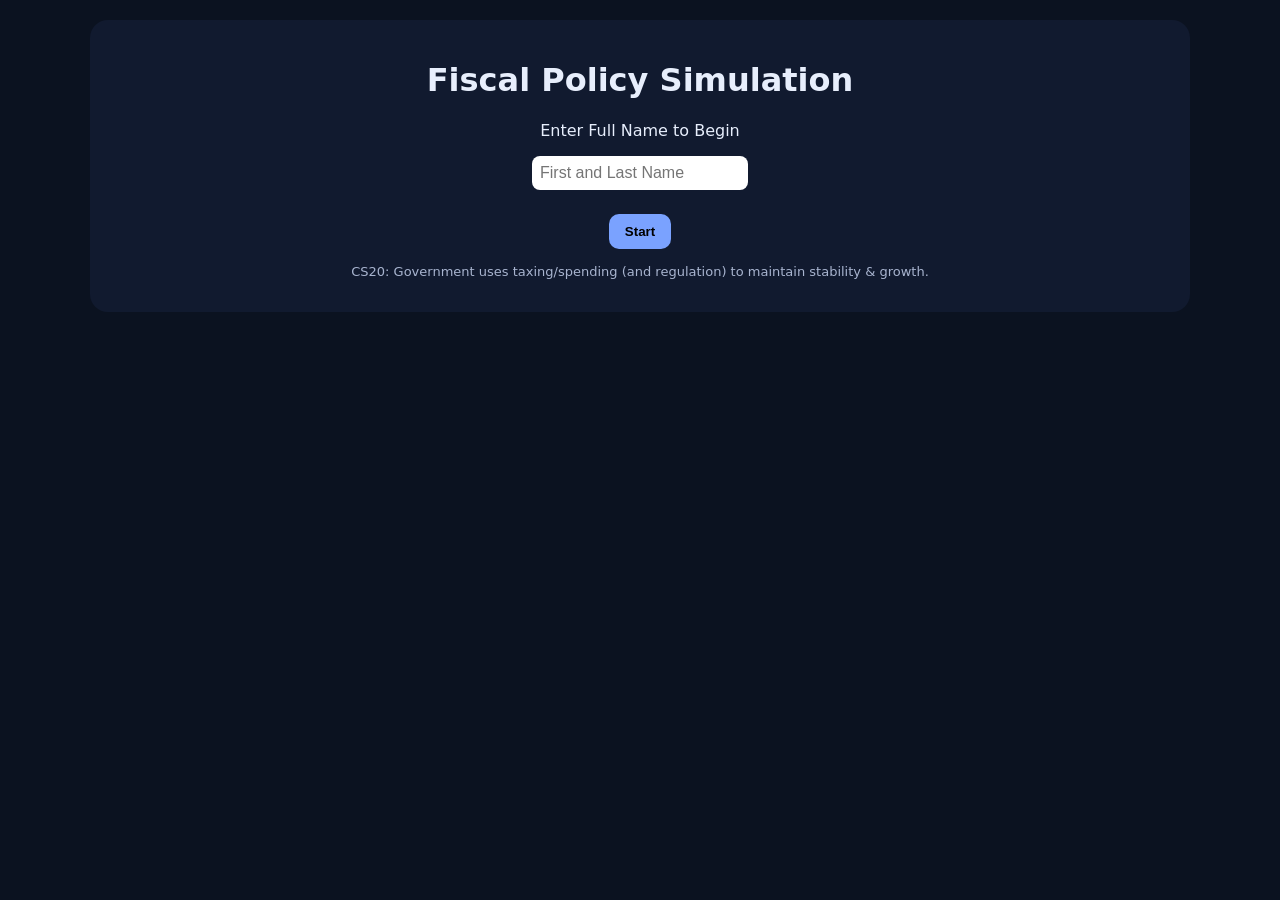
==== commit d7a5e0dc: "Update Fiscal-Policy-Slider-Game.html" ====
--- a/Fiscal-Policy-Slider-Game.html
+++ b/Fiscal-Policy-Slider-Game.html
@@ -3,7 +3,7 @@
 <head>
 <meta charset="utf-8"/>
 <meta name="viewport" content="width=device-width,initial-scale=1"/>
-<title>Monetary Policy Slider Simulation — CS21</title>
+<title>Fiscal Policy Slider Simulation — CS20</title>
 
 <style>
 :root{
@@ -11,165 +11,209 @@
   --panel:#111a2f;
   --text:#e7eefc;
   --muted:#a8b4cf;
+  --accent:#7aa2ff;
   --good:#2bd576;
   --bad:#ff5c7a;
 }
 body{margin:0;background:var(--bg);color:var(--text);font-family:system-ui;text-align:center;}
-.panel{background:var(--panel);margin:20px auto;padding:20px;border-radius:18px;width:min(1100px,95vw);}
-input[type=range]{writing-mode:bt-lr;-webkit-appearance:slider-vertical;width:8px;height:250px;}
-.slider-wrap{display:flex;justify-content:center;gap:60px;margin:30px 0;}
-.economy{margin:20px auto;width:160px;height:160px;background:#7aa2ff;display:flex;align-items:center;justify-content:center;border-radius:12px;transition:.3s;}
+.wrap{width:min(1100px,95vw);margin:20px auto;}
+.panel{background:var(--panel);padding:20px;border-radius:18px;}
+input{padding:8px;border-radius:8px;border:none;font-size:16px;}
 button{padding:10px 16px;border:none;border-radius:10px;margin:5px;cursor:pointer;font-weight:bold;}
 button:disabled{opacity:.4;cursor:not-allowed;}
 .good{background:var(--good);}
 .bad{background:var(--bad);}
+.primary{background:var(--accent);color:#000;}
+.slider-wrap{display:flex;justify-content:center;gap:80px;margin:26px 0 18px;}
+.slider-block{display:flex;flex-direction:column;align-items:center;}
+input[type=range]{writing-mode:bt-lr;-webkit-appearance:slider-vertical;width:8px;height:250px;}
+.economy{
+  margin:14px auto 6px;
+  width:150px;height:150px;
+  background:var(--accent);
+  display:flex;align-items:center;justify-content:center;
+  border-radius:12px;transition:.25s;
+  font-weight:900; letter-spacing:.06em;
+}
+.meta{font-size:14px;color:var(--muted);margin-bottom:10px;}
 .hidden{display:none;}
-.instructions{font-size:14px;color:var(--muted);margin-bottom:15px;}
+.instructions{font-size:14px;color:var(--muted);margin:0 0 14px;line-height:1.35;}
+.small{font-size:13px;color:var(--muted);margin-top:10px;}
+hr{border:none;border-top:1px solid rgba(255,255,255,.10);margin:14px 0;}
 </style>
 </head>
 <body>
+<div class="wrap">
 
 <div id="startScreen" class="panel">
-<h1>Monetary Policy Simulation</h1>
-<input id="studentName" placeholder="First and Last Name"/>
-<br><br>
-<button onclick="startGame()">Start</button>
+  <h1>Fiscal Policy Simulation</h1>
+  <p>Enter Full Name to Begin</p>
+  <input id="studentName" placeholder="First and Last Name"/>
+  <br><br>
+  <button class="primary" onclick="startGame()">Start</button>
+  <p class="small">CS20: Government uses taxing/spending (and regulation) to maintain stability & growth.</p>
 </div>
 
-<div id="gameScreen" class="panel hidden">
-<div>
-<span id="timestamp"></span> |
-Time: <span id="timer">0</span>s |
-Accuracy: <span id="accuracy">100</span>%
+<div id="gameScreen" class="hidden">
+  <div class="meta">
+    <span id="timestamp"></span> |
+    Time: <span id="timer">0</span>s |
+    Accuracy: <span id="accuracy">100</span>%
+  </div>
+
+  <div class="panel">
+    <h2 id="scenario"></h2>
+
+    <div class="instructions">
+      <b>Directions:</b> First, manipulate at least one tool (Spending or Taxes) to show the policy choice.<br>
+      Then select <b>Expansionary</b> or <b>Contractionary</b> correctly to advance.
+    </div>
+
+    <div class="slider-wrap">
+      <div class="slider-block">
+        <label><b>Increase Spending ↑</b></label>
+        <input type="range" min="-100" max="100" value="0" id="spending">
+        <label>Decrease Spending ↓</label>
+      </div>
+
+      <div class="slider-block">
+        <label><b>Decrease Taxes ↑</b></label>
+        <input type="range" min="-100" max="100" value="0" id="taxes">
+        <label>Increase Taxes ↓</label>
+      </div>
+    </div>
+
+    <div class="economy" id="economyBox">ECONOMY</div>
+
+    <hr>
+
+    <button id="expandBtn" class="good" disabled onclick="submitAnswer('Expansionary')">Expansionary</button>
+    <button id="contractBtn" class="bad" disabled onclick="submitAnswer('Contractionary')">Contractionary</button>
+
+    <p id="feedback"></p>
+  </div>
 </div>
 
-<h2 id="scenario"></h2>
-
-<div class="instructions">
-Step 1: Manipulate at least one monetary tool.<br>
-Step 2: Choose Expansionary or Contractionary correctly.
+<div id="finishScreen" class="panel hidden"></div>
+
 </div>
 
-<div class="slider-wrap">
-<div>
-<label><b>Buy Securities ↑</b></label><br>
-<input type="range" min="-100" max="100" value="0" id="omo"><br>
-<label>Sell Securities ↓</label>
-</div>
-<div>
-<label><b>Lower Reserve ↑</b></label><br>
-<input type="range" min="-100" max="100" value="0" id="reserve"><br>
-<label>Raise Reserve ↓</label>
-</div>
-<div>
-<label><b>Lower Discount ↑</b></label><br>
-<input type="range" min="-100" max="100" value="0" id="discount"><br>
-<label>Raise Discount ↓</label>
-</div>
-</div>
-
-<div class="economy" id="econBox">Economy / Inflation</div>
-
-<button id="expandBtn" class="good" disabled onclick="submitAnswer('Expansionary')">Expansionary</button>
-<button id="contractBtn" class="bad" disabled onclick="submitAnswer('Contractionary')">Contractionary</button>
-
-<p id="feedback"></p>
-</div>
-
-<div id="finishScreen" class="panel hidden"></div>
-
 <script>
-const scenarios=[
-{q:"Recession begins. Fed buys bonds.",a:"Expansionary"},
-{q:"Inflation rises. Fed sells bonds.",a:"Contractionary"},
-{q:"Unemployment increases. Reserve lowered.",a:"Expansionary"},
-{q:"Economy overheating. Reserve raised.",a:"Contractionary"},
-{q:"Banks need liquidity. Discount lowered.",a:"Expansionary"},
-{q:"Inflation 8%. Discount raised.",a:"Contractionary"},
-{q:"GDP declining. Fed buys securities.",a:"Expansionary"},
-{q:"Prices rising. Fed sells securities.",a:"Contractionary"},
-{q:"Lending slows. Reserve reduced.",a:"Expansionary"},
-{q:"Credit expanding fast. Reserve raised.",a:"Contractionary"},
-{q:"Recession deepens. Discount lowered.",a:"Expansionary"},
-{q:"Inflation spike. Discount raised.",a:"Contractionary"},
-{q:"Economic slowdown. Fed buys bonds.",a:"Expansionary"},
-{q:"Demand too high. Fed sells bonds.",a:"Contractionary"},
-{q:"Banks hesitant. Reserve lowered.",a:"Expansionary"},
-{q:"Money supply too large. Reserve raised.",a:"Contractionary"},
-{q:"Unemployment rising. Discount cut.",a:"Expansionary"},
-{q:"Inflation persists. Discount increased.",a:"Contractionary"},
-{q:"GDP shrinking. Fed buys bonds.",a:"Expansionary"},
-{q:"Inflation accelerates. Fed sells bonds.",a:"Contractionary"},
-{q:"Credit tightens. Reserve lowered.",a:"Expansionary"},
-{q:"Economy overheating. Reserve raised.",a:"Contractionary"},
-{q:"Businesses struggling. Discount lowered.",a:"Expansionary"},
-{q:"Prices surging. Discount raised.",a:"Contractionary"},
-{q:"Recession spreads. Fed buys bonds.",a:"Expansionary"},
+/* ---------- Scenario Bank (25) — Mixed order + more context ---------- */
+const SCENARIOS_MASTER = [
+  {q:"A recession hits. Congress launches a nationwide highway building program to create jobs and increase demand.", a:"Expansionary"},
+  {q:"The President promises to increase the child tax deduction to put more money back into households.", a:"Expansionary"},
+  {q:"During COVID-era long unemployment, Congress repeatedly extends unemployment benefits to support consumer spending.", a:"Expansionary"},
+  {q:"Consumer spending slows and layoffs rise. Congress approves stimulus checks funded by higher federal outlays.", a:"Expansionary"},
+  {q:"Businesses delay hiring. Congress creates new tax credits for companies that expand payroll.", a:"Expansionary"},
+  {q:"A major natural disaster damages infrastructure. Federal spending rises for rebuilding and emergency aid.", a:"Expansionary"},
+  {q:"The economy shows weak growth. Congress reduces payroll taxes to increase take-home pay.", a:"Expansionary"},
+  {q:"A downturn spreads. Congress increases funding for job training and public works programs.", a:"Expansionary"},
+  {q:"Housing construction collapses. Congress offers temporary tax deductions for home purchases or renovations.", a:"Expansionary"},
+  {q:"Industrial output falls. Congress increases government orders and purchases to keep factories running.", a:"Expansionary"},
+  {q:"Growth is too rapid and policymakers worry about overheating. Congress raises income tax rates.", a:"Contractionary"},
+  {q:"Prices are rising too quickly. Congress cuts discretionary federal spending to reduce demand pressure.", a:"Contractionary"},
+  {q:"A budget deficit grows quickly. Congress reduces funding for non-essential programs to slow spending growth.", a:"Contractionary"},
+  {q:"Strong demand is pushing prices upward. Congress increases corporate taxes to slow expansion.", a:"Contractionary"},
+  {q:"The economy is expanding too fast. Congress removes certain tax deductions, increasing overall tax burden.", a:"Contractionary"},
+  {q:"Inflation concerns rise. Congress delays or cancels a major spending package.", a:"Contractionary"},
+  {q:"The economy is overheating. Congress increases excise taxes on goods to reduce consumption.", a:"Contractionary"},
+  {q:"Rapid expansion is creating shortages. Congress reduces federal grants and spending to cool growth.", a:"Contractionary"},
+  {q:"Policymakers seek to slow growth. Congress increases payroll taxes to reduce disposable income.", a:"Contractionary"},
+  {q:"A boom leads to asset bubbles. Congress raises capital gains taxes to dampen speculative demand.", a:"Contractionary"},
+  /* a few more “plain OST-style” but still mixed */
+  {q:"Unemployment rises sharply. Congress increases unemployment benefits.", a:"Expansionary"},
+  {q:"GDP declines for two quarters. Federal spending increases.", a:"Expansionary"},
+  {q:"Prices rise too fast. Government spending decreases.", a:"Contractionary"},
+  {q:"Economic growth exceeds sustainable levels. Federal taxes increase.", a:"Contractionary"},
 ];
 
+/* ---------- Game State ---------- */
+let scenarios = [];
 let index=0, correct=0, attempts=0, timer=0, interval;
 let toolUsed=false;
 
+function shuffle(arr){
+  const a = arr.slice();
+  for(let i=a.length-1;i>0;i--){
+    const j = Math.floor(Math.random()*(i+1));
+    [a[i],a[j]]=[a[j],a[i]];
+  }
+  return a;
+}
+
 function startGame(){
-if(!studentName.value) return alert("Enter full name.");
-startScreen.classList.add("hidden");
-gameScreen.classList.remove("hidden");
-timestamp.textContent=new Date().toLocaleString();
-loadScenario();
-interval=setInterval(()=>{timer++;document.getElementById("timer").textContent=timer;},1000);
+  if(!studentName.value.trim()) return alert("Enter full name.");
+  scenarios = shuffle(SCENARIOS_MASTER); // <-- prevents patterns every run
+  startScreen.classList.add("hidden");
+  gameScreen.classList.remove("hidden");
+  timestamp.textContent = new Date().toLocaleString();
+  loadScenario();
+  interval=setInterval(()=>{timer++;document.getElementById("timer").textContent=timer;},1000);
 }
 
 function loadScenario(){
-scenario.textContent=scenarios[index].q;
-feedback.textContent="";
-omo.value=0;reserve.value=0;discount.value=0;
-toolUsed=false;
-expandBtn.disabled=true;
-contractBtn.disabled=true;
-updateEconomy();
+  document.getElementById("scenario").textContent = scenarios[index].q;
+  document.getElementById("feedback").textContent="";
+  spending.value=0; taxes.value=0;
+  toolUsed=false;
+  expandBtn.disabled=true;
+  contractBtn.disabled=true;
+  updateEconomy();
 }
 
 document.querySelectorAll("input[type=range]").forEach(s=>{
-s.oninput=()=>{
-toolUsed=true;
-expandBtn.disabled=false;
-contractBtn.disabled=false;
-updateEconomy();
-};
+  s.addEventListener("input", ()=>{
+    toolUsed=true;
+    expandBtn.disabled=false;
+    contractBtn.disabled=false;
+    updateEconomy();
+  });
 });
 
 function updateEconomy(){
-let net=parseInt(omo.value)+parseInt(reserve.value)+parseInt(discount.value);
-let size=160+net/3;
-econBox.style.width=size+"px";
-econBox.style.height=size+"px";
+  // net expansion = spending up and/or taxes down
+  let net = parseInt(spending.value) - parseInt(taxes.value);
+  let size = 150 + net/2;
+  size = Math.max(90, Math.min(240, size)); // clamp so it never gets silly
+  economyBox.style.width=size+"px";
+  economyBox.style.height=size+"px";
 }
 
 function submitAnswer(choice){
-if(!toolUsed) return;
-attempts++;
-if(choice===scenarios[index].a){
-correct++;
-index++;
-if(index>=scenarios.length){
-if(correct===attempts) finishGame();
-else alert("Must achieve 100% accuracy.");
-return;
-}
-loadScenario();
-}else{
-feedback.textContent="Incorrect. Buy bonds / lower reserve / lower discount = expand.";
-}
-accuracy.textContent=Math.round((correct/attempts)*100);
+  if(!toolUsed) return;
+
+  attempts++; // misses stick; accuracy cannot “recover”
+  if(choice === scenarios[index].a){
+    correct++;
+    index++;
+    if(index >= scenarios.length){
+      if(correct === attempts) finishGame();
+      else alert("Ticket requires a perfect run: 100% accuracy.");
+      return;
+    }
+    loadScenario();
+  }else{
+    document.getElementById("feedback").textContent =
+      "Hint: Expansionary = ↑spending OR ↓taxes. Contractionary = ↓spending OR ↑taxes.";
+  }
+
+  document.getElementById("accuracy").textContent = Math.round((correct/attempts)*100);
 }
 
 function finishGame(){
-clearInterval(interval);
-gameScreen.classList.add("hidden");
-finishScreen.classList.remove("hidden");
-finishScreen.innerHTML="<h2>100% Perfect Run!</h2>"+
-"<p>Time: "+timer+" seconds</p>"+
-"<p>Ticket: MON-"+Math.random().toString(36).substring(2,8).toUpperCase()+"</p>";
+  clearInterval(interval);
+  gameScreen.classList.add("hidden");
+  finishScreen.classList.remove("hidden");
+  finishScreen.innerHTML =
+    "<h2>100% Perfect Run!</h2>" +
+    "<p>Name: <b>"+escapeHtml(studentName.value.trim())+"</b></p>" +
+    "<p>Time: "+timer+" seconds</p>" +
+    "<p>Ticket: <b>FISCAL-"+Math.random().toString(36).substring(2,8).toUpperCase()+"</b></p>";
+}
+
+function escapeHtml(str){
+  return str.replace(/[&<>"']/g, s => ({'&':'&amp;','<':'&lt;','>':'&gt;','"':'&quot;',"'":'&#39;'}[s]));
 }
 </script>
 </body>
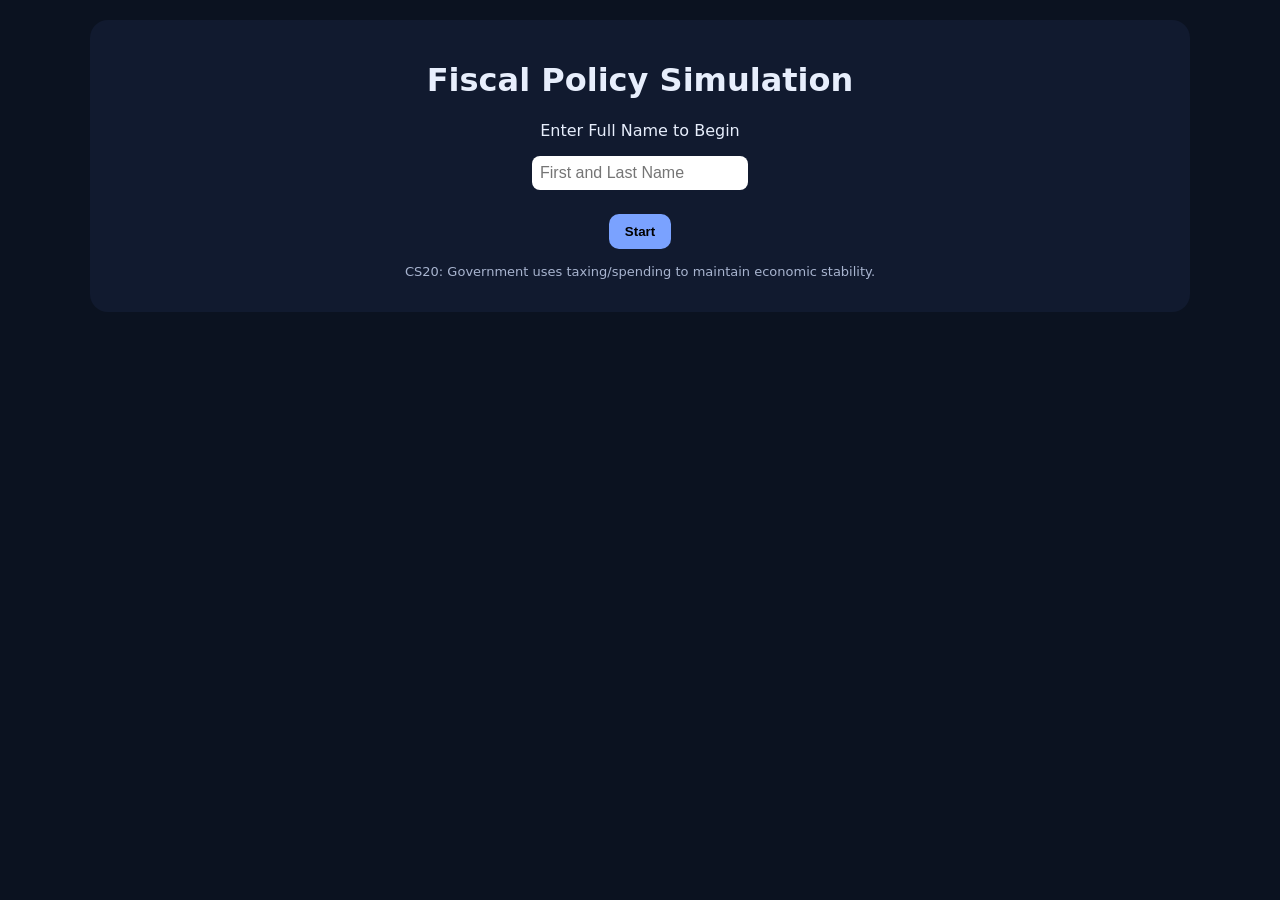
==== commit f7786fe4: "Update Fiscal-Policy-Slider-Game.html" ====
--- a/Fiscal-Policy-Slider-Game.html
+++ b/Fiscal-Policy-Slider-Game.html
@@ -51,7 +51,7 @@
   <input id="studentName" placeholder="First and Last Name"/>
   <br><br>
   <button class="primary" onclick="startGame()">Start</button>
-  <p class="small">CS20: Government uses taxing/spending (and regulation) to maintain stability & growth.</p>
+  <p class="small">CS20: Government uses taxing/spending to maintain economic stability.</p>
 </div>
 
 <div id="gameScreen" class="hidden">
@@ -65,8 +65,7 @@
     <h2 id="scenario"></h2>
 
     <div class="instructions">
-      <b>Directions:</b> First, manipulate at least one tool (Spending or Taxes) to show the policy choice.<br>
-      Then select <b>Expansionary</b> or <b>Contractionary</b> correctly to advance.
+      Manipulate at least one tool, then choose Expansionary or Contractionary correctly.
     </div>
 
     <div class="slider-wrap">
@@ -77,9 +76,9 @@
       </div>
 
       <div class="slider-block">
-        <label><b>Decrease Taxes ↑</b></label>
+        <label><b>Increase Taxes ↑</b></label>
         <input type="range" min="-100" max="100" value="0" id="taxes">
-        <label>Increase Taxes ↓</label>
+        <label>Decrease Taxes ↓</label>
       </div>
     </div>
 
@@ -99,44 +98,24 @@
 </div>
 
 <script>
-/* ---------- Scenario Bank (25) — Mixed order + more context ---------- */
 const SCENARIOS_MASTER = [
-  {q:"A recession hits. Congress launches a nationwide highway building program to create jobs and increase demand.", a:"Expansionary"},
-  {q:"The President promises to increase the child tax deduction to put more money back into households.", a:"Expansionary"},
-  {q:"During COVID-era long unemployment, Congress repeatedly extends unemployment benefits to support consumer spending.", a:"Expansionary"},
-  {q:"Consumer spending slows and layoffs rise. Congress approves stimulus checks funded by higher federal outlays.", a:"Expansionary"},
-  {q:"Businesses delay hiring. Congress creates new tax credits for companies that expand payroll.", a:"Expansionary"},
-  {q:"A major natural disaster damages infrastructure. Federal spending rises for rebuilding and emergency aid.", a:"Expansionary"},
-  {q:"The economy shows weak growth. Congress reduces payroll taxes to increase take-home pay.", a:"Expansionary"},
-  {q:"A downturn spreads. Congress increases funding for job training and public works programs.", a:"Expansionary"},
-  {q:"Housing construction collapses. Congress offers temporary tax deductions for home purchases or renovations.", a:"Expansionary"},
-  {q:"Industrial output falls. Congress increases government orders and purchases to keep factories running.", a:"Expansionary"},
-  {q:"Growth is too rapid and policymakers worry about overheating. Congress raises income tax rates.", a:"Contractionary"},
-  {q:"Prices are rising too quickly. Congress cuts discretionary federal spending to reduce demand pressure.", a:"Contractionary"},
-  {q:"A budget deficit grows quickly. Congress reduces funding for non-essential programs to slow spending growth.", a:"Contractionary"},
-  {q:"Strong demand is pushing prices upward. Congress increases corporate taxes to slow expansion.", a:"Contractionary"},
-  {q:"The economy is expanding too fast. Congress removes certain tax deductions, increasing overall tax burden.", a:"Contractionary"},
-  {q:"Inflation concerns rise. Congress delays or cancels a major spending package.", a:"Contractionary"},
-  {q:"The economy is overheating. Congress increases excise taxes on goods to reduce consumption.", a:"Contractionary"},
-  {q:"Rapid expansion is creating shortages. Congress reduces federal grants and spending to cool growth.", a:"Contractionary"},
-  {q:"Policymakers seek to slow growth. Congress increases payroll taxes to reduce disposable income.", a:"Contractionary"},
-  {q:"A boom leads to asset bubbles. Congress raises capital gains taxes to dampen speculative demand.", a:"Contractionary"},
-  /* a few more “plain OST-style” but still mixed */
-  {q:"Unemployment rises sharply. Congress increases unemployment benefits.", a:"Expansionary"},
-  {q:"GDP declines for two quarters. Federal spending increases.", a:"Expansionary"},
-  {q:"Prices rise too fast. Government spending decreases.", a:"Contractionary"},
-  {q:"Economic growth exceeds sustainable levels. Federal taxes increase.", a:"Contractionary"},
+  {q:"A recession hits. Congress launches a highway building program.", a:"Expansionary"},
+  {q:"Inflation rises. Congress increases income tax rates.", a:"Contractionary"},
+  {q:"Unemployment spikes. Congress extends unemployment benefits.", a:"Expansionary"},
+  {q:"Growth overheats. Congress cuts spending.", a:"Contractionary"},
+  {q:"GDP declines. Congress increases federal spending.", a:"Expansionary"},
+  {q:"Prices rising too quickly. Congress raises payroll taxes.", a:"Contractionary"},
+  {q:"Consumer demand weakens. Congress reduces taxes.", a:"Expansionary"},
+  {q:"Rapid expansion creates shortages. Congress reduces spending.", a:"Contractionary"},
 ];
 
-/* ---------- Game State ---------- */
-let scenarios = [];
-let index=0, correct=0, attempts=0, timer=0, interval;
+let scenarios=[], index=0, correct=0, attempts=0, timer=0, interval;
 let toolUsed=false;
 
 function shuffle(arr){
-  const a = arr.slice();
+  const a=arr.slice();
   for(let i=a.length-1;i>0;i--){
-    const j = Math.floor(Math.random()*(i+1));
+    const j=Math.floor(Math.random()*(i+1));
     [a[i],a[j]]=[a[j],a[i]];
   }
   return a;
@@ -144,18 +123,19 @@
 
 function startGame(){
   if(!studentName.value.trim()) return alert("Enter full name.");
-  scenarios = shuffle(SCENARIOS_MASTER); // <-- prevents patterns every run
+  scenarios=shuffle(SCENARIOS_MASTER);
   startScreen.classList.add("hidden");
   gameScreen.classList.remove("hidden");
-  timestamp.textContent = new Date().toLocaleString();
+  timestamp.textContent=new Date().toLocaleString();
   loadScenario();
   interval=setInterval(()=>{timer++;document.getElementById("timer").textContent=timer;},1000);
 }
 
 function loadScenario(){
-  document.getElementById("scenario").textContent = scenarios[index].q;
-  document.getElementById("feedback").textContent="";
-  spending.value=0; taxes.value=0;
+  scenario.textContent=scenarios[index].q;
+  feedback.textContent="";
+  spending.value=0;
+  taxes.value=0;
   toolUsed=false;
   expandBtn.disabled=true;
   contractBtn.disabled=true;
@@ -172,48 +152,44 @@
 });
 
 function updateEconomy(){
-  // net expansion = spending up and/or taxes down
+  // Spending ↑ expands
+  // Taxes ↑ contracts
   let net = parseInt(spending.value) - parseInt(taxes.value);
+
   let size = 150 + net/2;
-  size = Math.max(90, Math.min(240, size)); // clamp so it never gets silly
+  size = Math.max(90, Math.min(240, size));
   economyBox.style.width=size+"px";
   economyBox.style.height=size+"px";
 }
 
 function submitAnswer(choice){
   if(!toolUsed) return;
+  attempts++;
 
-  attempts++; // misses stick; accuracy cannot “recover”
-  if(choice === scenarios[index].a){
+  if(choice===scenarios[index].a){
     correct++;
     index++;
-    if(index >= scenarios.length){
-      if(correct === attempts) finishGame();
-      else alert("Ticket requires a perfect run: 100% accuracy.");
+    if(index>=scenarios.length){
+      if(correct===attempts) finishGame();
+      else alert("Ticket requires 100% accuracy.");
       return;
     }
     loadScenario();
-  }else{
-    document.getElementById("feedback").textContent =
-      "Hint: Expansionary = ↑spending OR ↓taxes. Contractionary = ↓spending OR ↑taxes.";
+  } else {
+    feedback.textContent="Hint: Expansionary = ↑spending OR ↓taxes. Contractionary = ↓spending OR ↑taxes.";
   }
 
-  document.getElementById("accuracy").textContent = Math.round((correct/attempts)*100);
+  accuracy.textContent=Math.round((correct/attempts)*100);
 }
 
 function finishGame(){
   clearInterval(interval);
   gameScreen.classList.add("hidden");
   finishScreen.classList.remove("hidden");
-  finishScreen.innerHTML =
-    "<h2>100% Perfect Run!</h2>" +
-    "<p>Name: <b>"+escapeHtml(studentName.value.trim())+"</b></p>" +
-    "<p>Time: "+timer+" seconds</p>" +
-    "<p>Ticket: <b>FISCAL-"+Math.random().toString(36).substring(2,8).toUpperCase()+"</b></p>";
-}
-
-function escapeHtml(str){
-  return str.replace(/[&<>"']/g, s => ({'&':'&amp;','<':'&lt;','>':'&gt;','"':'&quot;',"'":'&#39;'}[s]));
+  finishScreen.innerHTML=
+    "<h2>100% Perfect Run!</h2>"+
+    "<p>Time: "+timer+" seconds</p>"+
+    "<p>Ticket: FISCAL-"+Math.random().toString(36).substring(2,8).toUpperCase()+"</p>";
 }
 </script>
 </body>
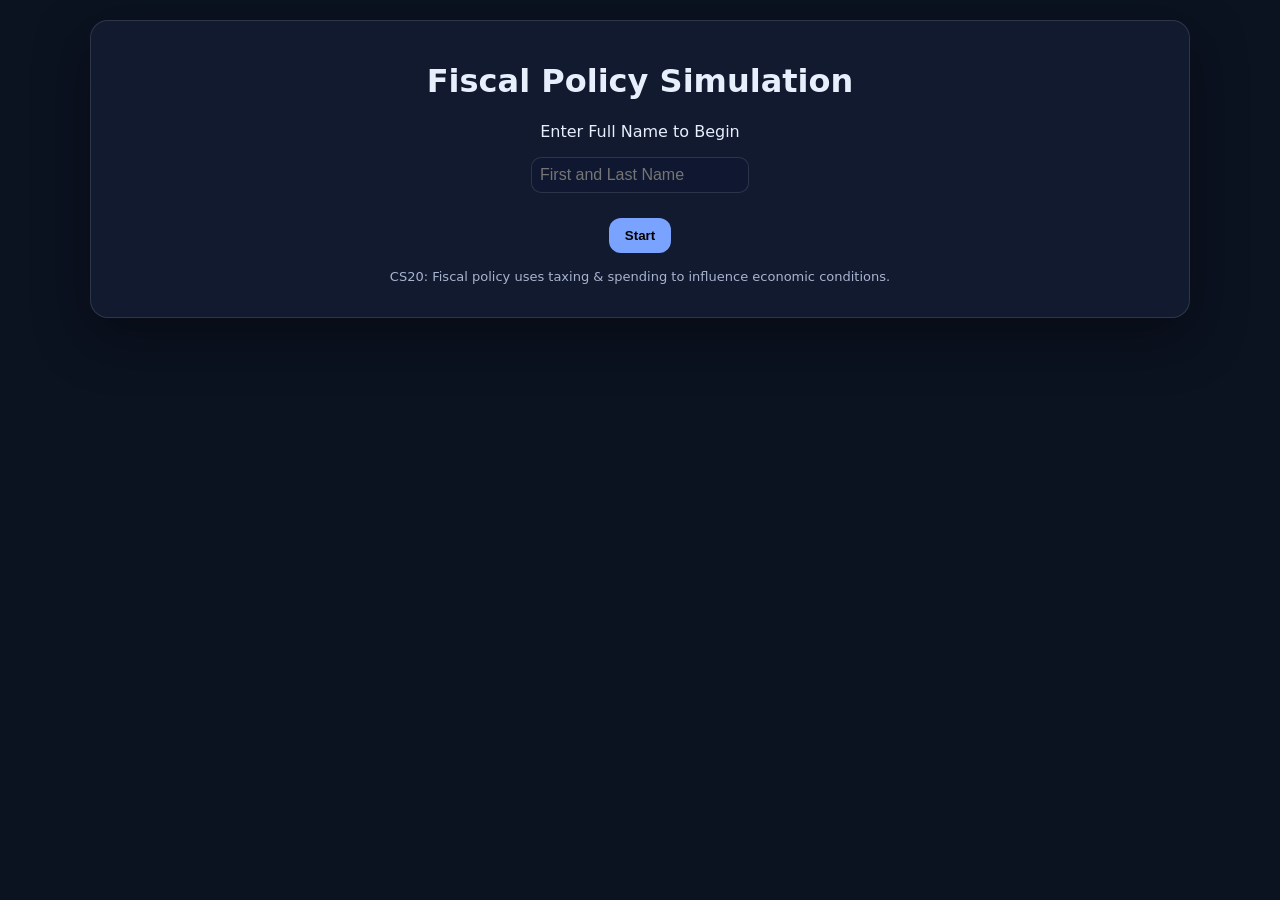
==== commit 16155ff4: "Update Fiscal-Policy-Slider-Game.html" ====
--- a/Fiscal-Policy-Slider-Game.html
+++ b/Fiscal-Policy-Slider-Game.html
@@ -14,32 +14,55 @@
   --accent:#7aa2ff;
   --good:#2bd576;
   --bad:#ff5c7a;
-}
+  --line:rgba(255,255,255,.12);
+  --shadow:0 18px 55px rgba(0,0,0,.35);
+}
+*{box-sizing:border-box}
 body{margin:0;background:var(--bg);color:var(--text);font-family:system-ui;text-align:center;}
 .wrap{width:min(1100px,95vw);margin:20px auto;}
-.panel{background:var(--panel);padding:20px;border-radius:18px;}
-input{padding:8px;border-radius:8px;border:none;font-size:16px;}
-button{padding:10px 16px;border:none;border-radius:10px;margin:5px;cursor:pointer;font-weight:bold;}
+.panel{background:var(--panel);padding:20px;border-radius:18px;border:1px solid var(--line);box-shadow:var(--shadow);}
+input{padding:8px;border-radius:10px;border:1px solid var(--line);background:#0f1830;color:var(--text);font-size:16px;outline:none;}
+button{padding:10px 16px;border:none;border-radius:12px;margin:6px;cursor:pointer;font-weight:800}
 button:disabled{opacity:.4;cursor:not-allowed;}
 .good{background:var(--good);}
 .bad{background:var(--bad);}
 .primary{background:var(--accent);color:#000;}
 .slider-wrap{display:flex;justify-content:center;gap:80px;margin:26px 0 18px;}
-.slider-block{display:flex;flex-direction:column;align-items:center;}
-input[type=range]{writing-mode:bt-lr;-webkit-appearance:slider-vertical;width:8px;height:250px;}
+.slider-block{display:flex;flex-direction:column;align-items:center;gap:8px;}
+input[type=range]{writing-mode:bt-lr;-webkit-appearance:slider-vertical;width:10px;height:260px;}
 .economy{
   margin:14px auto 6px;
   width:150px;height:150px;
   background:var(--accent);
   display:flex;align-items:center;justify-content:center;
-  border-radius:12px;transition:.25s;
-  font-weight:900; letter-spacing:.06em;
+  border-radius:14px;transition:.22s;
+  font-weight:900; letter-spacing:.08em;
 }
 .meta{font-size:14px;color:var(--muted);margin-bottom:10px;}
 .hidden{display:none;}
 .instructions{font-size:14px;color:var(--muted);margin:0 0 14px;line-height:1.35;}
 .small{font-size:13px;color:var(--muted);margin-top:10px;}
-hr{border:none;border-top:1px solid rgba(255,255,255,.10);margin:14px 0;}
+hr{border:none;border-top:1px solid var(--line);margin:14px 0;}
+.ticketBox{
+  width:min(900px,92vw);
+  margin:14px auto 0;
+  text-align:left;
+}
+.ticketActions{display:flex;gap:10px;flex-wrap:wrap;justify-content:center;margin-top:10px;}
+textarea{
+  width:100%;
+  min-height:170px;
+  resize:vertical;
+  padding:12px;
+  border-radius:14px;
+  border:1px solid var(--line);
+  background:#0f1830;
+  color:var(--text);
+  font-family:ui-monospace,SFMono-Regular,Menlo,Monaco,Consolas,"Liberation Mono","Courier New",monospace;
+  font-size:13px;
+  line-height:1.35;
+}
+.notice{color:var(--muted);font-size:13px;margin-top:8px;}
 </style>
 </head>
 <body>
@@ -48,10 +71,10 @@
 <div id="startScreen" class="panel">
   <h1>Fiscal Policy Simulation</h1>
   <p>Enter Full Name to Begin</p>
-  <input id="studentName" placeholder="First and Last Name"/>
+  <input id="studentName" placeholder="First and Last Name" autocomplete="name"/>
   <br><br>
   <button class="primary" onclick="startGame()">Start</button>
-  <p class="small">CS20: Government uses taxing/spending to maintain economic stability.</p>
+  <p class="small">CS20: Fiscal policy uses taxing & spending to influence economic conditions.</p>
 </div>
 
 <div id="gameScreen" class="hidden">
@@ -65,20 +88,21 @@
     <h2 id="scenario"></h2>
 
     <div class="instructions">
-      Manipulate at least one tool, then choose Expansionary or Contractionary correctly.
+      <b>Directions:</b> First, manipulate at least one tool (Spending or Taxes).<br>
+      Then choose <b>Expansionary</b> or <b>Contractionary</b> correctly to advance.
     </div>
 
     <div class="slider-wrap">
       <div class="slider-block">
-        <label><b>Increase Spending ↑</b></label>
+        <div><b>Increase Spending ↑</b></div>
         <input type="range" min="-100" max="100" value="0" id="spending">
-        <label>Decrease Spending ↓</label>
+        <div>Decrease Spending ↓</div>
       </div>
 
       <div class="slider-block">
-        <label><b>Increase Taxes ↑</b></label>
+        <div><b>Increase Taxes ↑</b></div>
         <input type="range" min="-100" max="100" value="0" id="taxes">
-        <label>Decrease Taxes ↓</label>
+        <div>Decrease Taxes ↓</div>
       </div>
     </div>
 
@@ -93,52 +117,104 @@
   </div>
 </div>
 
-<div id="finishScreen" class="panel hidden"></div>
-
+<div id="finishScreen" class="panel hidden">
+  <h2 id="finishTitle">Result</h2>
+  <div class="ticketBox">
+    <textarea id="ticketText" readonly></textarea>
+    <div class="ticketActions">
+      <button class="primary" onclick="copyTicket()">Copy Ticket</button>
+      <button onclick="restart()">Restart</button>
+    </div>
+    <div class="notice">Tip: Students can paste this ticket into your Google Form submission.</div>
+  </div>
 </div>
 
+</div>
+
 <script>
+/* ----- Scenarios (25) ----- */
 const SCENARIOS_MASTER = [
-  {q:"A recession hits. Congress launches a highway building program.", a:"Expansionary"},
-  {q:"Inflation rises. Congress increases income tax rates.", a:"Contractionary"},
-  {q:"Unemployment spikes. Congress extends unemployment benefits.", a:"Expansionary"},
-  {q:"Growth overheats. Congress cuts spending.", a:"Contractionary"},
-  {q:"GDP declines. Congress increases federal spending.", a:"Expansionary"},
-  {q:"Prices rising too quickly. Congress raises payroll taxes.", a:"Contractionary"},
-  {q:"Consumer demand weakens. Congress reduces taxes.", a:"Expansionary"},
-  {q:"Rapid expansion creates shortages. Congress reduces spending.", a:"Contractionary"},
+  {q:"A recession hits. Congress launches a nationwide highway building program to create jobs and increase demand.", a:"Expansionary"},
+  {q:"The President promises to increase the child tax deduction to put more money back into households.", a:"Expansionary"},
+  {q:"During COVID-era long unemployment, Congress repeatedly extends unemployment benefits to support consumer spending.", a:"Expansionary"},
+  {q:"Consumer spending slows and layoffs rise. Congress approves stimulus checks funded by higher federal outlays.", a:"Expansionary"},
+  {q:"Businesses delay hiring. Congress creates new tax credits for companies that expand payroll.", a:"Expansionary"},
+  {q:"A major natural disaster damages infrastructure. Federal spending rises for rebuilding and emergency aid.", a:"Expansionary"},
+  {q:"The economy shows weak growth. Congress reduces payroll taxes to increase take-home pay.", a:"Expansionary"},
+  {q:"A downturn spreads. Congress increases funding for job training and public works programs.", a:"Expansionary"},
+  {q:"Housing construction collapses. Congress offers temporary tax deductions for home purchases or renovations.", a:"Expansionary"},
+  {q:"Industrial output falls. Congress increases government orders and purchases to keep factories running.", a:"Expansionary"},
+  {q:"Growth is too rapid and policymakers worry about overheating. Congress raises income tax rates.", a:"Contractionary"},
+  {q:"Prices are rising too quickly. Congress cuts discretionary federal spending to reduce demand pressure.", a:"Contractionary"},
+  {q:"A budget deficit grows quickly. Congress reduces funding for non-essential programs to slow spending growth.", a:"Contractionary"},
+  {q:"Strong demand is pushing prices upward. Congress increases corporate taxes to slow expansion.", a:"Contractionary"},
+  {q:"The economy is expanding too fast. Congress removes certain tax deductions, increasing overall tax burden.", a:"Contractionary"},
+  {q:"Inflation concerns rise. Congress delays or cancels a major spending package.", a:"Contractionary"},
+  {q:"The economy is overheating. Congress increases excise taxes on goods to reduce consumption.", a:"Contractionary"},
+  {q:"Rapid expansion is creating shortages. Congress reduces federal grants and spending to cool growth.", a:"Contractionary"},
+  {q:"Policymakers seek to slow growth. Congress increases payroll taxes to reduce disposable income.", a:"Contractionary"},
+  {q:"A boom leads to asset bubbles. Congress raises capital gains taxes to dampen speculative demand.", a:"Contractionary"},
+  {q:"Unemployment rises sharply. Congress increases unemployment benefits.", a:"Expansionary"},
+  {q:"GDP declines for two quarters. Federal spending increases.", a:"Expansionary"},
+  {q:"Prices rise too fast. Government spending decreases.", a:"Contractionary"},
+  {q:"Economic growth exceeds sustainable levels. Federal taxes increase.", a:"Contractionary"},
+  {q:"GDP falling. Spending increases.", a:"Expansionary"},
 ];
 
-let scenarios=[], index=0, correct=0, attempts=0, timer=0, interval;
+/* ----- State ----- */
+let scenarios = [];
+let index=0, correct=0, attempts=0, timer=0, interval;
 let toolUsed=false;
 
+let startStamp = null;   // Date object
+let endStamp = null;     // Date object
+let ticketId = "";
+
 function shuffle(arr){
-  const a=arr.slice();
+  const a = arr.slice();
   for(let i=a.length-1;i>0;i--){
-    const j=Math.floor(Math.random()*(i+1));
+    const j = Math.floor(Math.random()*(i+1));
     [a[i],a[j]]=[a[j],a[i]];
   }
   return a;
 }
 
 function startGame(){
-  if(!studentName.value.trim()) return alert("Enter full name.");
-  scenarios=shuffle(SCENARIOS_MASTER);
+  const name = studentName.value.trim();
+  if(!name) return alert("Enter full name.");
+
+  scenarios = shuffle(SCENARIOS_MASTER);
+  index=0; correct=0; attempts=0; timer=0;
+  toolUsed=false;
+
+  startStamp = new Date();
+  ticketId = "FISCAL-" + Math.random().toString(36).substring(2,8).toUpperCase();
+
   startScreen.classList.add("hidden");
+  finishScreen.classList.add("hidden");
   gameScreen.classList.remove("hidden");
-  timestamp.textContent=new Date().toLocaleString();
+
+  timestamp.textContent = "Started: " + startStamp.toLocaleString();
+  accuracy.textContent = "100";
+  timerEl().textContent = "0";
+
   loadScenario();
-  interval=setInterval(()=>{timer++;document.getElementById("timer").textContent=timer;},1000);
-}
+
+  clearInterval(interval);
+  interval=setInterval(()=>{timer++;timerEl().textContent=timer;},1000);
+}
+
+function timerEl(){ return document.getElementById("timer"); }
 
 function loadScenario(){
-  scenario.textContent=scenarios[index].q;
-  feedback.textContent="";
-  spending.value=0;
-  taxes.value=0;
-  toolUsed=false;
-  expandBtn.disabled=true;
-  contractBtn.disabled=true;
+  scenario.textContent = scenarios[index].q;
+  feedback.textContent = "";
+  spending.value = 0;
+  taxes.value = 0;
+
+  toolUsed = false;
+  expandBtn.disabled = true;
+  contractBtn.disabled = true;
   updateEconomy();
 }
 
@@ -153,43 +229,93 @@
 
 function updateEconomy(){
   // Spending ↑ expands
-  // Taxes ↑ contracts
-  let net = parseInt(spending.value) - parseInt(taxes.value);
-
+  // Taxes ↑ contracts (per your corrected fiscal logic)
+  const net = parseInt(spending.value) - parseInt(taxes.value);
   let size = 150 + net/2;
   size = Math.max(90, Math.min(240, size));
-  economyBox.style.width=size+"px";
-  economyBox.style.height=size+"px";
+  economyBox.style.width = size + "px";
+  economyBox.style.height = size + "px";
 }
 
 function submitAnswer(choice){
   if(!toolUsed) return;
+
   attempts++;
-
-  if(choice===scenarios[index].a){
+  if(choice === scenarios[index].a){
     correct++;
     index++;
-    if(index>=scenarios.length){
-      if(correct===attempts) finishGame();
-      else alert("Ticket requires 100% accuracy.");
+
+    updateAccuracy();
+
+    if(index >= scenarios.length){
+      endRun();
       return;
     }
     loadScenario();
   } else {
-    feedback.textContent="Hint: Expansionary = ↑spending OR ↓taxes. Contractionary = ↓spending OR ↑taxes.";
+    updateAccuracy();
+    feedback.textContent = "Hint: Expansionary = ↑spending OR ↓taxes. Contractionary = ↓spending OR ↑taxes.";
   }
-
-  accuracy.textContent=Math.round((correct/attempts)*100);
-}
-
-function finishGame(){
+}
+
+function updateAccuracy(){
+  const pct = Math.round((correct/attempts)*100);
+  accuracy.textContent = isFinite(pct) ? pct : 100;
+}
+
+function endRun(){
   clearInterval(interval);
+  endStamp = new Date();
+
+  const passed = (correct === attempts) && (attempts === scenarios.length);
+  const finalAccuracy = Math.round((correct/attempts)*100);
+
   gameScreen.classList.add("hidden");
   finishScreen.classList.remove("hidden");
-  finishScreen.innerHTML=
-    "<h2>100% Perfect Run!</h2>"+
-    "<p>Time: "+timer+" seconds</p>"+
-    "<p>Ticket: FISCAL-"+Math.random().toString(36).substring(2,8).toUpperCase()+"</p>";
+  finishTitle.textContent = passed ? "100% Perfect Run!" : "Run Complete (Not Passed)";
+
+  const ticket =
+`LEGEND MASTERy — CS20 Fiscal Policy
+-----------------------------------
+Name: ${studentName.value.trim()}
+Ticket ID: ${ticketId}
+
+Start:  ${startStamp.toLocaleString()}
+Finish: ${endStamp.toLocaleString()}
+Elapsed: ${timer} seconds
+
+Passed: ${passed ? "YES" : "NO"}
+Accuracy: ${finalAccuracy}%
+Correct/Attempts: ${correct}/${attempts}
+Scenarios: ${scenarios.length}
+
+(Submit this ticket to your teacher.)`;
+
+  ticketText.value = ticket;
+
+  // If not passed, make it obvious and don’t pretend success
+  if(!passed){
+    alert("This run is NOT a pass. Ticket requires 100% accuracy (perfect run).");
+  }
+}
+
+async function copyTicket(){
+  try{
+    await navigator.clipboard.writeText(ticketText.value);
+  }catch(e){
+    // fallback
+    ticketText.focus();
+    ticketText.select();
+    document.execCommand("copy");
+  }
+  alert("Ticket copied!");
+}
+
+function restart(){
+  clearInterval(interval);
+  finishScreen.classList.add("hidden");
+  gameScreen.classList.add("hidden");
+  startScreen.classList.remove("hidden");
 }
 </script>
 </body>
